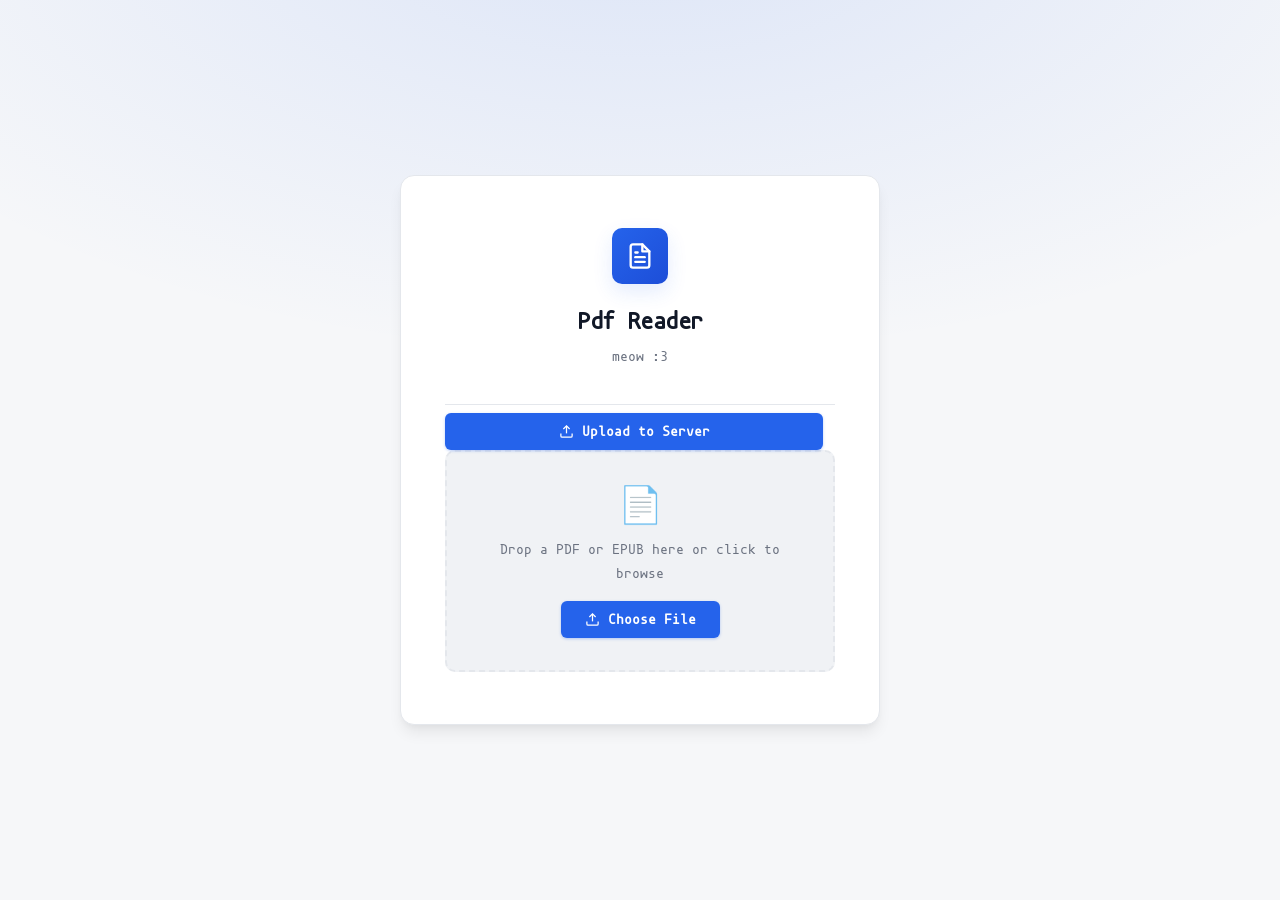
==== index.html @ 538b226a "fixes" ====
<!DOCTYPE html>
<html lang="en">
<head>
    <meta charset="UTF-8">
    <meta name="viewport" content="width=device-width, initial-scale=1.0, maximum-scale=5.0, user-scalable=yes">
    <title>Pdf Reader</title>

    <!-- PDF.js served locally -->
    <script src="/static/pdfjs/pdf.min.js"></script>
    <link rel="stylesheet" href="/static/pdfjs/pdf_viewer.min.css">
	<script src="/static/jszip.min.js"></script>
    <!-- EPUB.js -->
    <script src="/static/epubjs/epub.min.js"></script>
    <!-- Application styles -->
    <link rel="stylesheet" href="/static/style.css">
</head>
<body>
    <!-- Welcome Screen -->
    <div id="welcome-screen" class="screen active">
        <div class="welcome-card">
            <div class="welcome-logo">
                <svg viewBox="0 0 24 24" fill="none" stroke="currentColor" stroke-width="2" stroke-linecap="round" stroke-linejoin="round">
                    <path d="M14 2H6a2 2 0 0 0-2 2v16a2 2 0 0 0 2 2h12a2 2 0 0 0 2-2V8z"/>
                    <polyline points="14 2 14 8 20 8"/>
                    <line x1="16" y1="13" x2="8" y2="13"/>
                    <line x1="16" y1="17" x2="8" y2="17"/>
                    <polyline points="10 9 9 9 8 9"/>
                </svg>
            </div>
            <h1>Pdf Reader</h1>
            <p>meow :3</p>
            <!-- Upload to Server -->
            <div style="margin-top:24px; display:flex; flex-direction:column; gap:8px;">
                <hr style="border:none; border-top:1px solid var(--border);">
                <div style="display:flex; align-items:center; gap:12px;">
                    <label for="server-upload" class="btn-primary" style="cursor:pointer; flex:1; justify-content:center;">
                        <svg width="15" height="15" viewBox="0 0 24 24" fill="none" stroke="currentColor" stroke-width="2"><path d="M21 15v4a2 2 0 0 1-2 2H5a2 2 0 0 1-2-2v-4"/><polyline points="17 8 12 3 7 8"/><line x1="12" y1="3" x2="12" y2="15"/></svg>
                        Upload to Server
                    </label>
                    <input type="file" id="server-upload" accept="application/pdf,application/epub+zip,.epub" style="display:none;">
                    <span id="upload-status" style="font-size:12px; color:var(--text-secondary);"></span>
                </div>
            </div>
            <div class="drop-zone" id="drop-zone">
                <span class="drop-icon">📄</span>
                <p>Drop a PDF or EPUB here or click to browse</p>
                <label for="pdf-upload" class="btn-primary" style="cursor:pointer">
                    <svg viewBox="0 0 24 24" fill="none" stroke="currentColor" stroke-width="2" width="15" height="15"><path d="M21 15v4a2 2 0 0 1-2 2H5a2 2 0 0 1-2-2v-4"/><polyline points="17 8 12 3 7 8"/><line x1="12" y1="3" x2="12" y2="15"/></svg>
                    Choose File
                </label>
                <input type="file" id="pdf-upload" accept="application/pdf,application/epub+zip,.epub">
            </div>

            <!-- Server PDF library -->
            <div id="server-pdf-section" style="margin-top:24px;display:none">
                <div style="display:flex;align-items:center;gap:8px;margin-bottom:12px">
                    <div style="flex:1;height:1px;background:var(--border)"></div>
                    <span style="font-size:12px;color:var(--text-tertiary);white-space:nowrap;font-weight:600">OR OPEN FROM LIBRARY</span>
                    <div style="flex:1;height:1px;background:var(--border)"></div>
                </div>
                <div id="server-pdf-list" style="display:flex;flex-direction:column;gap:6px;max-height:220px;overflow-y:auto;border:1px solid var(--border);border-radius:var(--radius-md);padding:6px;background:var(--surface-2)"></div>
            </div>
            <div id="server-pdf-loading" style="margin-top:16px;font-size:12px;color:var(--text-tertiary);display:none">
                <span style="display:inline-block;animation:spin 0.8s linear infinite;margin-right:6px">⟳</span>Checking server library…
            </div>
        </div>
    </div>

    <!-- Reader Screen -->
    <div id="reader-screen" class="screen">

        <!-- Top Bar -->
        <header class="topbar">
            <button class="icon-btn" id="sidebar-toggle-btn" title="Toggle sidebar (S)">
                <svg viewBox="0 0 24 24" fill="none" stroke="currentColor" stroke-width="2"><rect x="3" y="3" width="18" height="18" rx="2"/><line x1="9" y1="3" x2="9" y2="21"/></svg>
            </button>

            <div class="topbar-brand">
                <div class="topbar-logo">
                    <svg viewBox="0 0 24 24" fill="none" stroke="currentColor" stroke-width="2" stroke-linecap="round" stroke-linejoin="round">
                        <path d="M14 2H6a2 2 0 0 0-2 2v16a2 2 0 0 0 2 2h12a2 2 0 0 0 2-2V8z"/>
                        <polyline points="14 2 14 8 20 8"/>
                    </svg>
                </div>
                <span class="topbar-name">DocReader</span>
            </div>

            <div class="topbar-divider"></div>
            <span class="topbar-filename" id="topbar-filename">No document</span>

            <div class="topbar-spacer"></div>

            <!-- Search -->
            <div class="search-container" id="search-container">
                <div class="search-input-wrap">
                    <svg class="search-icon" width="14" height="14" viewBox="0 0 24 24" fill="none" stroke="currentColor" stroke-width="2"><circle cx="11" cy="11" r="8"/><path d="m21 21-4.35-4.35"/></svg>
                    <input type="text" id="search-input" placeholder="Search document…" autocomplete="off">
                    <span class="search-count" id="search-count"></span>
                </div>
                <div class="search-nav-btns">
                    <button class="icon-btn" id="search-prev-btn" title="Previous match" disabled>
                        <svg viewBox="0 0 24 24" fill="none" stroke="currentColor" stroke-width="2"><polyline points="15 18 9 12 15 6"/></svg>
                    </button>
                    <button class="icon-btn" id="search-next-btn" title="Next match" disabled>
                        <svg viewBox="0 0 24 24" fill="none" stroke="currentColor" stroke-width="2"><polyline points="9 18 15 12 9 6"/></svg>
                    </button>
                    <button class="icon-btn" id="search-clear-btn" title="Clear search" style="display:none">
                        <svg viewBox="0 0 24 24" fill="none" stroke="currentColor" stroke-width="2"><line x1="18" y1="6" x2="6" y2="18"/><line x1="6" y1="6" x2="18" y2="18"/></svg>
                    </button>
                </div>
            </div>

            <!-- Dark mode -->
            <button class="icon-btn" id="theme-toggle-btn" title="Toggle dark mode">
                <svg id="theme-icon-sun" viewBox="0 0 24 24" fill="none" stroke="currentColor" stroke-width="2"><circle cx="12" cy="12" r="5"/><line x1="12" y1="1" x2="12" y2="3"/><line x1="12" y1="21" x2="12" y2="23"/><line x1="4.22" y1="4.22" x2="5.64" y2="5.64"/><line x1="18.36" y1="18.36" x2="19.78" y2="19.78"/><line x1="1" y1="12" x2="3" y2="12"/><line x1="21" y1="12" x2="23" y2="12"/><line x1="4.22" y1="19.78" x2="5.64" y2="18.36"/><line x1="18.36" y1="5.64" x2="19.78" y2="4.22"/></svg>
                <svg id="theme-icon-moon" viewBox="0 0 24 24" fill="none" stroke="currentColor" stroke-width="2" style="display:none"><path d="M21 12.79A9 9 0 1 1 11.21 3 7 7 0 0 0 21 12.79z"/></svg>
            </button>

            <!-- Close file -->
            <button class="btn-danger" id="close-file" title="Close document">
                <svg width="13" height="13" viewBox="0 0 24 24" fill="none" stroke="currentColor" stroke-width="2"><path d="M9 21H5a2 2 0 0 1-2-2V5a2 2 0 0 1 2-2h4"/><polyline points="16 17 21 12 16 7"/><line x1="21" y1="12" x2="9" y2="12"/></svg>
                <span>Close</span>
            </button>
        </header>

        <!-- Search Results Panel -->
        <div class="search-results-panel" id="search-results-panel">
            <div class="search-results-header">
                <span id="results-header-text">Results</span>
                <span style="font-size:11px;color:var(--text-tertiary)">Click to navigate</span>
            </div>
            <div id="search-results-list"></div>
        </div>

        <!-- Body -->
        <div class="reader-body">

            <!-- Sidebar -->
            <aside class="sidebar" id="sidebar">

                <div class="sidebar-header">
                    <div class="sidebar-tabs">
                        <button class="sidebar-tab active" id="tab-toc">Contents</button>
                        <button class="sidebar-tab" id="tab-controls">Controls</button>
                    </div>
                </div>

                <div class="sidebar-content" id="sidebar-content">

                    <!-- TOC Panel -->
                    <div id="toc-panel">
                        <div class="toc-empty" id="toc-empty">
                            <svg viewBox="0 0 24 24" fill="none" stroke="currentColor" stroke-width="1.5"><path d="M4 6h16M4 12h16M4 18h7"/></svg>
                            No outline detected.<br>Chapters and headings will<br>appear here when available.
                        </div>
                        <div id="toc-list"></div>
                    </div>

                    <!-- Controls Panel -->
                    <div id="controls-panel">
                        <!-- Zoom -->
                        <div class="control-section">
                            <div class="control-label">Zoom <span id="zoom-val">150%</span></div>
                            <div class="slider-row">
                                <input type="range" id="zoom-slider" min="0.5" max="3.0" step="0.1" value="1.5">
                            </div>
                            <div class="btn-row" style="margin-top:8px">
                                <button id="zoom-out-btn" class="btn-sm" title="Zoom out">−</button>
                                <button id="zoom-reset-btn" class="btn-sm" title="Reset zoom">100%</button>
                                <button id="zoom-in-btn" class="btn-sm" title="Zoom in">+</button>
                            </div>
                        </div>

                        <!-- TTS -->
                        <div class="control-section">
                            <div class="control-label">Text-to-Speech</div>
                            <select id="voice-selector" class="styled-select">
                                <optgroup label="🇺🇸 US Female">
                                    <option value="af_bella">Bella</option>
                                    <option value="af_heart">Heart</option>
                                    <option value="af_alloy">Alloy</option>
                                    <option value="af_aoede">Aoede</option>
                                    <option value="af_jessica">Jessica</option>
                                    <option value="af_kore">Kore</option>
                                    <option value="af_nicole">Nicole</option>
                                    <option value="af_nova">Nova</option>
                                    <option value="af_river">River</option>
                                    <option value="af_sarah">Sarah</option>
                                    <option value="af_sky">Sky</option>
                                </optgroup>
                                <optgroup label="🇺🇸 US Male">
                                    <option value="am_adam">Adam</option>
                                    <option value="am_echo">Echo</option>
                                    <option value="am_eric">Eric</option>
                                    <option value="am_fenrir">Fenrir</option>
                                    <option value="am_liam">Liam</option>
                                    <option value="am_michael">Michael</option>
                                    <option value="am_onyx">Onyx</option>
                                    <option value="am_puck">Puck</option>
                                    <option value="am_santa">Santa</option>
                                </optgroup>
                                <optgroup label="🇬🇧 UK Female">
                                    <option value="bf_alice">Alice</option>
                                    <option value="bf_emma">Emma</option>
                                    <option value="bf_isabella">Isabella</option>
                                    <option value="bf_lily">Lily</option>
                                </optgroup>
                                <optgroup label="🇬🇧 UK Male">
                                    <option value="bm_daniel">Daniel</option>
                                    <option value="bm_fable">Fable</option>
                                    <option value="bm_george">George</option>
                                    <option value="bm_lewis">Lewis</option>
                                </optgroup>
                            </select>

                            <div class="control-label" style="margin-top:12px">Playback Speed <span id="speed-val">1.0×</span></div>
                            <input type="range" id="speed-slider" min="0.5" max="2.0" step="0.1" value="1.0">
                            <div style="font-size:10px;color:var(--text-tertiary);margin-top:4px;line-height:1.4">Audio is cached at 1.0×; speed is applied in-browser</div>

                            <div class="toggle-row" style="margin-top:10px">
                                <span class="toggle-label">Auto-advance pages</span>
                                <label class="switch">
                                    <input type="checkbox" id="auto-read-next" checked>
                                    <span class="slider"></span>
                                </label>
                            </div>

                            <button id="play-page-btn" class="btn-play" style="margin-top:12px">▶ Play Page</button>

                            <div id="tts-status" class="tts-status">
                                <div class="tts-progress-track">
                                    <div id="tts-progress-fill" class="tts-progress-fill"></div>
                                </div>
                                <div class="tts-status-text">
                                    <span class="tts-dot"></span>
                                    <span id="tts-status-text">Reading…</span>
                                </div>
                            </div>
                            <audio id="tts-audio-player"></audio>

                            <!-- Audio Cache / Download -->
                            <div class="download-panel">
                                <div class="download-panel-header">
                                    <span class="download-panel-title">Audio Cache</span>
                                    <span class="cache-badge" id="cache-badge">Saved</span>
                                </div>

                                <div class="toggle-row-spaced">
                                    <div class="toggle-label-stack">
                                        <span class="tl-main">Save audio to disk</span>
                                        <span class="tl-sub">Cache lines for offline use</span>
                                    </div>
                                    <label class="switch">
                                        <input type="checkbox" id="save-audio-toggle">
                                        <span class="slider"></span>
                                    </label>
                                </div>

                                <div id="save-range-row" class="page-range-row" style="display:none">
                                    <label>Pages</label>
                                    <input type="text" id="page-range-input" class="page-range-input" placeholder="e.g. 5-10">
                                    <button id="download-range-btn" class="btn-download" style="margin-top:0;width:auto;padding:6px 12px">
                                        <svg width="13" height="13" viewBox="0 0 24 24" fill="none" stroke="currentColor" stroke-width="2.5"><path d="M21 15v4a2 2 0 0 1-2 2H5a2 2 0 0 1-2-2v-4"/><polyline points="7 10 12 15 17 10"/><line x1="12" y1="15" x2="12" y2="3"/></svg>
                                        Go
                                    </button>
                                </div>

                                <div class="download-progress" id="dl-progress">
                                    <div class="dl-progress-track">
                                        <div class="dl-progress-fill" id="dl-progress-fill"></div>
                                    </div>
                                    <div class="dl-status-text">
                                        <span class="dl-dot"></span>
                                        <span id="dl-status-text">Generating…</span>
                                    </div>
                                </div>

                                <!-- Delete cached range -->
                                <div style="margin-top:12px; border-top:1px solid var(--border); padding-top:10px;">
                                    <div style="font-size:12px; font-weight:600; color:var(--text-secondary); margin-bottom:6px;">Manage Cache</div>
                                    <div class="page-range-row">
                                        <label>Delete pages</label>
                                        <input type="text" id="delete-range-input" class="page-range-input" placeholder="e.g. 5-10" style="flex:1;">
                                        <button id="delete-range-btn" class="btn-sm" style="background:var(--danger-soft);color:var(--danger);border-color:var(--danger);">Delete</button>
                                    </div>
                                    <div id="delete-status" style="font-size:11px;color:var(--text-tertiary);margin-top:4px;"></div>
                                </div>
                            </div>
                        </div>
						<!-- Page Text Trimming -->
<div class="control-section">
    <div class="control-label">Page Text Trimming</div>
    <div style="display:flex; gap:12px;">
        <div style="flex:1;">
            <label style="font-size:12px; color:var(--text-secondary);">Skip top lines</label>
            <input type="number" id="skip-top-lines" min="0" max="20" value="0"
                   style="width:100%; padding:6px; border:1px solid var(--border); border-radius:var(--radius-sm); background:var(--surface-2); color:var(--text-primary);">
        </div>
        <div style="flex:1;">
            <label style="font-size:12px; color:var(--text-secondary);">Skip bottom lines</label>
            <input type="number" id="skip-bottom-lines" min="0" max="20" value="0"
                   style="width:100%; padding:6px; border:1px solid var(--border); border-radius:var(--radius-sm); background:var(--surface-2); color:var(--text-primary);">
        </div>
    </div>
    <div style="font-size:11px; color:var(--text-tertiary); margin-top:6px;">
        Lines to ignore (e.g., headers, page numbers)
    </div>
</div>


	<!-- Theme -->
	<div class="control-section">
		<div class="control-label">Theme</div>
		<select id="theme-selector" class="styled-select">
			<option value="default-light">Default Light</option>
			<option value="default-dark">Default Dark</option>
			<option value="gruvbox-dark">Gruvbox Dark</option>
			<option value="gruvbox-light">Gruvbox Light</option>
			<option value="nord">Nord</option>
			<option value="solarized-dark">Solarized Dark</option>
			<option value="solarized-light">Solarized Light</option>
			<option value="monokai">Monokai</option>
			<option value="dracula">Dracula</option>
			<option value="catppuccin">Catppuccin</option>

		   <option value="tokyo-night">Tokyo Night</option>
		   <option value="tokyo-night-light">Tokyo Night Light</option>
		   <option value="everforest-dark">Everforest Dark</option>
		   <option value="everforest-light">Everforest Light</option>
		   <option value="ayu-dark">Ayu Dark</option>
		   <option value="ayu-light">Ayu Light</option>
		   <option value="rosepine">Rosé Pine</option>
		   <option value="rosepine-dawn">Rosé Pine Dawn</option>
		   <option value="paper">Paper</option>
		   <option value="midnight">Midnight</option>
		</select>
	</div>

                        <!-- Highlight Customisation -->
                        <div class="control-section">
                            <div class="control-label">Reading Highlight</div>

                            <div style="font-size:11px;color:var(--text-tertiary);margin-bottom:6px;font-weight:600;letter-spacing:0.04em;text-transform:uppercase">Colour</div>
                            <div id="hl-color-presets" style="display:flex;gap:6px;flex-wrap:wrap;margin-bottom:12px">
                                <button class="hl-preset active" data-color="rgba(59,130,246,0.32)" data-label="Blue" style="background:rgba(59,130,246,0.55)" title="Blue"></button>
                                <button class="hl-preset" data-color="rgba(234,179,8,0.38)" data-label="Yellow" style="background:rgba(234,179,8,0.7)" title="Yellow"></button>
                                <button class="hl-preset" data-color="rgba(16,185,129,0.35)" data-label="Green" style="background:rgba(16,185,129,0.6)" title="Green"></button>
                                <button class="hl-preset" data-color="rgba(239,68,68,0.32)" data-label="Red" style="background:rgba(239,68,68,0.55)" title="Red"></button>
                                <button class="hl-preset" data-color="rgba(168,85,247,0.32)" data-label="Purple" style="background:rgba(168,85,247,0.55)" title="Purple"></button>
                                <button class="hl-preset" data-color="rgba(251,146,60,0.35)" data-label="Orange" style="background:rgba(251,146,60,0.6)" title="Orange"></button>
                            </div>

                            <div class="toggle-row">
                                <span class="toggle-label">Show outline ring</span>
                                <label class="switch">
                                    <input type="checkbox" id="hl-outline-toggle">
                                    <span class="slider"></span>
                                </label>
                            </div>
                            <div class="control-label" style="margin-bottom:6px">Opacity <span id="hl-opacity-val">32%</span></div>
                            <input type="range" id="hl-opacity-slider" min="10" max="70" step="2" value="32" style="margin-bottom:12px">

							<div class="control-label" style="margin-bottom:6px">Corner radius <span id="hl-radius-val">3px</span></div>
                            <input type="range" id="hl-radius-slider" min="0" max="8" step="1" value="3" style="margin-bottom:12px">

                            <div class="control-label" style="margin-bottom:6px">Padding <span id="hl-padding-val">1px</span></div>
                            <input type="range" id="hl-padding-slider" min="0" max="10" step="1" value="1" style="margin-bottom:12px">

                            <div class="control-label" style="margin-bottom:6px">Hover Opacity <span id="hl-hover-opacity-val">18%</span></div>
                            <input type="range" id="hl-hover-opacity-slider" min="5" max="80" step="1" value="18" style="margin-bottom:12px">
							<!-- Side Margins Control -->
							<div class="control-section">
								<div class="control-label">Side Margins <span id="epub-padding-val">28px</span></div>
								<div class="slider-row">
									<input type="range" id="epub-padding-slider" min="0" max="80" step="4" value="28">
								</div>
							</div>

                        </div>
                    </div>

                </div>

                <!-- Sidebar Footer: Page Nav + Reading Time -->
                <div class="sidebar-footer">
                    <div class="page-nav">
                        <button id="prev-page-btn" class="icon-btn" title="Previous page">
                            <svg viewBox="0 0 24 24" fill="none" stroke="currentColor" stroke-width="2"><polyline points="15 18 9 12 15 6"/></svg>
                        </button>
                        <div class="page-info-badge">
                            <span id="page-num">0</span> / <span id="page-count">0</span>
                        </div>
                        <button id="next-page-btn" class="icon-btn" title="Next page">
                            <svg viewBox="0 0 24 24" fill="none" stroke="currentColor" stroke-width="2"><polyline points="9 18 15 12 9 6"/></svg>
                        </button>
                    </div>
                    <div class="page-jump-wrap">
                        <input type="number" id="page-jump-input" placeholder="Go to page…" min="1">
                        <button class="btn-jump" id="page-jump-btn">Go</button>
                    </div>
                    <div class="reading-time" id="reading-time">
                        <span id="page-time">Page: —</span> · <span id="chapter-time">Chapter: —</span>
                    </div>
                    <div class="keyboard-hint">← / → or H / L to navigate</div>
                </div>
            </aside>

            <!-- Overlay (mobile) -->
            <div class="sidebar-overlay" id="sidebar-overlay"></div>

            <!-- PDF / EPUB Viewer -->
            <main class="pdf-viewer-area" id="pdf-viewer-area">
                <div id="pdf-container">
                    <canvas id="pdf-canvas"></canvas>
                    <div id="text-layer" class="textLayer"></div>
                    <canvas id="highlight-canvas"></canvas>
                    <div id="annotation-layer" class="annotationLayer"></div>
                </div>
                <div id="epub-container" style="display:none;width:100%;height:100%;position:relative;">
                    <div id="epub-viewer" style="width:100%;height:100%;"></div>
                </div>
            </main>

        </div><!-- /.reader-body -->

        <!-- Mobile Nav Bar -->
        <div id="mobile-nav-bar" class="mobile-nav-bar">
            <button id="mobile-prev-page" class="mobile-nav-btn" title="Previous page">
                <svg width="16" height="16" viewBox="0 0 24 24" fill="none" stroke="currentColor" stroke-width="2.5"><polyline points="15 18 9 12 15 6"/></svg>
            </button>
            <button id="mobile-play-btn" class="mobile-play-btn" title="Play / Stop">
                <svg id="mobile-play-icon" width="14" height="14" viewBox="0 0 24 24" fill="currentColor"><polygon points="5 3 19 12 5 21 5 3"/></svg>
                <span id="mobile-play-label">Play</span>
            </button>
            <span id="mobile-page-info">0 / 0</span>
            <button id="mobile-next-page" class="mobile-nav-btn" title="Next page">
                <svg width="16" height="16" viewBox="0 0 24 24" fill="none" stroke="currentColor" stroke-width="2.5"><polyline points="9 18 15 12 9 6"/></svg>
            </button>
            <button id="mobile-sidebar-toggle-btn" class="mobile-menu-btn" title="Menu">
                <svg width="18" height="18" viewBox="0 0 24 24" fill="none" stroke="currentColor" stroke-width="2.2"><line x1="3" y1="6" x2="21" y2="6"/><line x1="3" y1="12" x2="21" y2="12"/><line x1="3" y1="18" x2="21" y2="18"/></svg>
            </button>
        </div>

        <!-- Floating sidebar toggle — visible only in landscape-phone mode -->
        <button class="fab-sidebar-toggle" id="fab-sidebar-toggle" title="Toggle sidebar" aria-label="Toggle sidebar">
            <svg viewBox="0 0 24 24" fill="none" stroke="currentColor" stroke-width="2" stroke-linecap="round" stroke-linejoin="round">
                <rect x="3" y="3" width="18" height="18" rx="2"/>
                <line x1="9" y1="3" x2="9" y2="21"/>
            </svg>
        </button>

    </div><!-- /#reader-screen -->

    <!-- Loading Overlay -->
    <div class="loading-overlay" id="loading-overlay">
        <div class="loading-card">
            <div class="spinner"></div>
            <p id="loading-text">Loading document…</p>
        </div>
    </div>

    <!-- Application Script -->
    <script src="/static/script.js"></script>
</body>
</html>
---- static/pdfjs/pdf_viewer.min.css ----
:root{--highlight-bg-color:rgba(180, 0, 170, 1);--highlight-selected-bg-color:rgba(0, 100, 0, 1)}@media screen and (forced-colors:active){:root{--highlight-bg-color:Highlight;--highlight-selected-bg-color:ButtonText}}.textLayer{position:absolute;text-align:initial;inset:0;overflow:hidden;opacity:.25;line-height:1;-webkit-text-size-adjust:none;-moz-text-size-adjust:none;text-size-adjust:none;forced-color-adjust:none;transform-origin:0 0;z-index:2}.textLayer :is(span,br){color:transparent;position:absolute;white-space:pre;cursor:text;transform-origin:0 0}.textLayer span.markedContent{top:0;height:0}.textLayer .highlight{margin:-1px;padding:1px;background-color:var(--highlight-bg-color);border-radius:4px}.textLayer .highlight.appended{position:initial}.textLayer .highlight.begin{border-radius:4px 0 0 4px}.textLayer .highlight.end{border-radius:0 4px 4px 0}.textLayer .highlight.middle{border-radius:0}.textLayer .highlight.selected{background-color:var(--highlight-selected-bg-color)}.textLayer ::-moz-selection{background:#00f;background:AccentColor}.textLayer ::selection{background:#00f;background:AccentColor}.textLayer br::-moz-selection{background:0 0}.textLayer br::selection{background:0 0}.textLayer .endOfContent{display:block;position:absolute;inset:100% 0 0;z-index:-1;cursor:default;-webkit-user-select:none;-moz-user-select:none;user-select:none}.textLayer .endOfContent.active{top:0}:root{--annotation-unfocused-field-background:url("data:image/svg+xml;charset=UTF-8,<svg width='1px' height='1px' xmlns='http://www.w3.org/2000/svg'><rect width='100%' height='100%' style='fill:rgba(0, 54, 255, 0.13);'/></svg>");--input-focus-border-color:Highlight;--input-focus-outline:1px solid Canvas;--input-unfocused-border-color:transparent;--input-disabled-border-color:transparent;--input-hover-border-color:black;--link-outline:none}@media screen and (forced-colors:active){:root{--input-focus-border-color:CanvasText;--input-unfocused-border-color:ActiveText;--input-disabled-border-color:GrayText;--input-hover-border-color:Highlight;--link-outline:1.5px solid LinkText;--hcm-highligh-filter:invert(100%)}.annotationLayer .buttonWidgetAnnotation:is(.checkBox,.radioButton) input:required,.annotationLayer .choiceWidgetAnnotation select:required,.annotationLayer .textWidgetAnnotation :is(input,textarea):required{outline:1.5px solid selectedItem}.annotationLayer .linkAnnotation:hover{-webkit-backdrop-filter:var(--hcm-highligh-filter);backdrop-filter:var(--hcm-highligh-filter)}.annotationLayer .linkAnnotation>a:hover{opacity:0!important;background:0 0!important;box-shadow:none}.annotationLayer .popupAnnotation .popup{outline:calc(1.5px * var(--scale-factor)) solid CanvasText!important;background-color:ButtonFace!important;color:ButtonText!important}.annotationLayer .highlightArea:hover::after{position:absolute;top:0;left:0;width:100%;height:100%;-webkit-backdrop-filter:var(--hcm-highligh-filter);backdrop-filter:var(--hcm-highligh-filter);content:"";pointer-events:none}.annotationLayer .popupAnnotation.focused .popup{outline:calc(3px * var(--scale-factor)) solid Highlight!important}}.annotationLayer{position:absolute;top:0;left:0;pointer-events:none;transform-origin:0 0;z-index:3}.annotationLayer[data-main-rotation="90"] .norotate{transform:rotate(270deg) translateX(-100%)}.annotationLayer[data-main-rotation="180"] .norotate{transform:rotate(180deg) translate(-100%,-100%)}.annotationLayer[data-main-rotation="270"] .norotate{transform:rotate(90deg) translateY(-100%)}.annotationLayer canvas{position:absolute;width:100%;height:100%;pointer-events:none}.annotationLayer section{position:absolute;text-align:initial;pointer-events:auto;box-sizing:border-box;transform-origin:0 0}.annotationLayer .linkAnnotation{outline:var(--link-outline)}.annotationLayer :is(.linkAnnotation,.buttonWidgetAnnotation.pushButton)>a{position:absolute;font-size:1em;top:0;left:0;width:100%;height:100%}.annotationLayer :is(.linkAnnotation,.buttonWidgetAnnotation.pushButton):not(.hasBorder)>a:hover{opacity:.2;background-color:#ff0;box-shadow:0 2px 10px #ff0}.annotationLayer .linkAnnotation.hasBorder:hover{background-color:rgba(255,255,0,.2)}.annotationLayer .hasBorder{background-size:100% 100%}.annotationLayer .textAnnotation img{position:absolute;cursor:pointer;width:100%;height:100%;top:0;left:0}.annotationLayer .buttonWidgetAnnotation:is(.checkBox,.radioButton) input,.annotationLayer .choiceWidgetAnnotation select,.annotationLayer .textWidgetAnnotation :is(input,textarea){background-image:var(--annotation-unfocused-field-background);border:2px solid var(--input-unfocused-border-color);box-sizing:border-box;font:calc(9px * var(--scale-factor)) sans-serif;height:100%;margin:0;vertical-align:top;width:100%}.annotationLayer .buttonWidgetAnnotation:is(.checkBox,.radioButton) input:required,.annotationLayer .choiceWidgetAnnotation select:required,.annotationLayer .textWidgetAnnotation :is(input,textarea):required{outline:1.5px solid red}.annotationLayer .choiceWidgetAnnotation select option{padding:0}.annotationLayer .buttonWidgetAnnotation.radioButton input{border-radius:50%}.annotationLayer .textWidgetAnnotation textarea{resize:none}.annotationLayer .buttonWidgetAnnotation:is(.checkBox,.radioButton) input[disabled],.annotationLayer .choiceWidgetAnnotation select[disabled],.annotationLayer .textWidgetAnnotation :is(input,textarea)[disabled]{background:0 0;border:2px solid var(--input-disabled-border-color);cursor:not-allowed}.annotationLayer .buttonWidgetAnnotation:is(.checkBox,.radioButton) input:hover,.annotationLayer .choiceWidgetAnnotation select:hover,.annotationLayer .textWidgetAnnotation :is(input,textarea):hover{border:2px solid var(--input-hover-border-color)}.annotationLayer .buttonWidgetAnnotation.checkBox input:hover,.annotationLayer .choiceWidgetAnnotation select:hover,.annotationLayer .textWidgetAnnotation :is(input,textarea):hover{border-radius:2px}.annotationLayer .choiceWidgetAnnotation select:focus,.annotationLayer .textWidgetAnnotation :is(input,textarea):focus{background:0 0;border:2px solid var(--input-focus-border-color);border-radius:2px;outline:var(--input-focus-outline)}.annotationLayer .buttonWidgetAnnotation:is(.checkBox,.radioButton) :focus{background-image:none;background-color:transparent}.annotationLayer .buttonWidgetAnnotation.checkBox :focus{border:2px solid var(--input-focus-border-color);border-radius:2px;outline:var(--input-focus-outline)}.annotationLayer .buttonWidgetAnnotation.radioButton :focus{border:2px solid var(--input-focus-border-color);outline:var(--input-focus-outline)}.annotationLayer .buttonWidgetAnnotation.checkBox input:checked::after,.annotationLayer .buttonWidgetAnnotation.checkBox input:checked::before,.annotationLayer .buttonWidgetAnnotation.radioButton input:checked::before{background-color:CanvasText;content:"";display:block;position:absolute}.annotationLayer .buttonWidgetAnnotation.checkBox input:checked::after,.annotationLayer .buttonWidgetAnnotation.checkBox input:checked::before{height:80%;left:45%;width:1px}.annotationLayer .buttonWidgetAnnotation.checkBox input:checked::before{transform:rotate(45deg)}.annotationLayer .buttonWidgetAnnotation.checkBox input:checked::after{transform:rotate(-45deg)}.annotationLayer .buttonWidgetAnnotation.radioButton input:checked::before{border-radius:50%;height:50%;left:30%;top:20%;width:50%}.annotationLayer .textWidgetAnnotation input.comb{font-family:monospace;padding-left:2px;padding-right:0}.annotationLayer .textWidgetAnnotation input.comb:focus{width:103%}.annotationLayer .buttonWidgetAnnotation:is(.checkBox,.radioButton) input{-webkit-appearance:none;-moz-appearance:none;appearance:none}.annotationLayer .fileAttachmentAnnotation .popupTriggerArea{height:100%;width:100%}.annotationLayer .popupAnnotation{position:absolute;font-size:calc(9px * var(--scale-factor));pointer-events:none;width:-moz-max-content;width:max-content;max-width:45%;height:auto}.annotationLayer .popup{background-color:#ff9;box-shadow:0 calc(2px * var(--scale-factor)) calc(5px * var(--scale-factor)) #888;border-radius:calc(2px * var(--scale-factor));outline:1.5px solid #ffff4a;padding:calc(6px * var(--scale-factor));cursor:pointer;font:message-box;white-space:normal;word-wrap:break-word;pointer-events:auto}.annotationLayer .popupAnnotation.focused .popup{outline-width:3px}.annotationLayer .popup *{font-size:calc(9px * var(--scale-factor))}.annotationLayer .popup>.header{display:inline-block}.annotationLayer .popup>.header h1{display:inline}.annotationLayer .popup>.header .popupDate{display:inline-block;margin-left:calc(5px * var(--scale-factor));width:-moz-fit-content;width:fit-content}.annotationLayer .popupContent{border-top:1px solid #333;margin-top:calc(2px * var(--scale-factor));padding-top:calc(2px * var(--scale-factor))}.annotationLayer .richText>*{white-space:pre-wrap;font-size:calc(9px * var(--scale-factor))}.annotationLayer .popupTriggerArea{cursor:pointer}.annotationLayer section svg{position:absolute;width:100%;height:100%;top:0;left:0}.annotationLayer .annotationTextContent{position:absolute;width:100%;height:100%;opacity:0;color:transparent;-webkit-user-select:none;-moz-user-select:none;user-select:none;pointer-events:none}.annotationLayer .annotationTextContent span{width:100%;display:inline-block}.annotationLayer svg.quadrilateralsContainer{contain:strict;width:0;height:0;position:absolute;top:0;left:0;z-index:-1}:root{--xfa-unfocused-field-background:url("data:image/svg+xml;charset=UTF-8,<svg width='1px' height='1px' xmlns='http://www.w3.org/2000/svg'><rect width='100%' height='100%' style='fill:rgba(0, 54, 255, 0.13);'/></svg>");--xfa-focus-outline:auto}@media screen and (forced-colors:active){:root{--xfa-focus-outline:2px solid CanvasText}.xfaLayer :required{outline:1.5px solid selectedItem}}.xfaLayer{background-color:transparent}.xfaLayer .highlight{margin:-1px;padding:1px;background-color:#efcbed;border-radius:4px}.xfaLayer .highlight.appended{position:initial}.xfaLayer .highlight.begin{border-radius:4px 0 0 4px}.xfaLayer .highlight.end{border-radius:0 4px 4px 0}.xfaLayer .highlight.middle{border-radius:0}.xfaLayer .highlight.selected{background-color:#cbdfcb}.xfaPage{overflow:hidden;position:relative}.xfaContentarea{position:absolute}.xfaPrintOnly{display:none}.xfaLayer{position:absolute;text-align:initial;top:0;left:0;transform-origin:0 0;line-height:1.2}.xfaLayer *{color:inherit;font:inherit;font-style:inherit;font-weight:inherit;font-kerning:inherit;letter-spacing:-.01px;text-align:inherit;text-decoration:inherit;box-sizing:border-box;background-color:transparent;padding:0;margin:0;pointer-events:auto;line-height:inherit}.xfaLayer :required{outline:1.5px solid red}.xfaLayer div,.xfaLayer svg,.xfaLayer svg *{pointer-events:none}.xfaLayer a{color:#00f}.xfaRich li{margin-left:3em}.xfaFont{color:#000;font-weight:400;font-kerning:none;font-size:10px;font-style:normal;letter-spacing:0;text-decoration:none;vertical-align:0}.xfaCaption{overflow:hidden;flex:0 0 auto}.xfaCaptionForCheckButton{overflow:hidden;flex:1 1 auto}.xfaLabel{height:100%;width:100%}.xfaLeft{display:flex;flex-direction:row;align-items:center}.xfaRight{display:flex;flex-direction:row-reverse;align-items:center}:is(.xfaLeft,.xfaRight)>:is(.xfaCaption,.xfaCaptionForCheckButton){max-height:100%}.xfaTop{display:flex;flex-direction:column;align-items:flex-start}.xfaBottom{display:flex;flex-direction:column-reverse;align-items:flex-start}:is(.xfaTop,.xfaBottom)>:is(.xfaCaption,.xfaCaptionForCheckButton){width:100%}.xfaBorder{background-color:transparent;position:absolute;pointer-events:none}.xfaWrapped{width:100%;height:100%}:is(.xfaTextfield,.xfaSelect):focus{background-image:none;background-color:transparent;outline:var(--xfa-focus-outline);outline-offset:-1px}:is(.xfaCheckbox,.xfaRadio):focus{outline:var(--xfa-focus-outline)}.xfaSelect,.xfaTextfield{height:100%;width:100%;flex:1 1 auto;border:none;resize:none;background-image:var(--xfa-unfocused-field-background)}.xfaSelect{padding-inline:2px}:is(.xfaTop,.xfaBottom)>:is(.xfaTextfield,.xfaSelect){flex:0 1 auto}.xfaButton{cursor:pointer;width:100%;height:100%;border:none;text-align:center}.xfaLink{width:100%;height:100%;position:absolute;top:0;left:0}.xfaCheckbox,.xfaRadio{width:100%;height:100%;flex:0 0 auto;border:none}.xfaRich{white-space:pre-wrap;width:100%;height:100%}.xfaImage{-o-object-position:left top;object-position:left top;-o-object-fit:contain;object-fit:contain;width:100%;height:100%}.xfaLrTb,.xfaRlTb,.xfaTb{display:flex;flex-direction:column;align-items:stretch}.xfaLr{display:flex;flex-direction:row;align-items:stretch}.xfaRl{display:flex;flex-direction:row-reverse;align-items:stretch}.xfaTb>div{justify-content:left}.xfaPosition{position:relative}.xfaArea{position:relative}.xfaValignMiddle{display:flex;align-items:center}.xfaTable{display:flex;flex-direction:column;align-items:stretch}.xfaTable .xfaRow{display:flex;flex-direction:row;align-items:stretch}.xfaTable .xfaRlRow{display:flex;flex-direction:row-reverse;align-items:stretch;flex:1}.xfaTable .xfaRlRow>div{flex:1}:is(.xfaNonInteractive,.xfaDisabled,.xfaReadOnly) :is(input,textarea){background:initial}@media print{.xfaSelect,.xfaTextfield{background:0 0}.xfaSelect{-webkit-appearance:none;-moz-appearance:none;appearance:none;text-indent:1px;text-overflow:""}}:root{--outline-width:2px;--outline-color:#0060df;--outline-around-width:1px;--outline-around-color:#f0f0f4;--hover-outline-around-color:var(--outline-around-color);--focus-outline:solid var(--outline-width) var(--outline-color);--unfocus-outline:solid var(--outline-width) transparent;--focus-outline-around:solid var(--outline-around-width) var(--outline-around-color);--hover-outline-color:#8f8f9d;--hover-outline:solid var(--outline-width) var(--hover-outline-color);--hover-outline-around:solid var(--outline-around-width) var(--hover-outline-around-color);--freetext-line-height:1.35;--freetext-padding:2px;--resizer-bg-color:var(--outline-color);--resizer-size:6px;--resizer-shift:calc(
    0px - (var(--outline-width) + var(--resizer-size)) / 2 -
      var(--outline-around-width)
  );--editorFreeText-editing-cursor:text;--editorInk-editing-cursor:pointer;--alt-text-opacity:0.8;--alt-text-add-image:url(images/altText_add.svg);--alt-text-done-image:url(images/altText_done.svg);--alt-text-bg-color:rgba(43, 42, 51, var(--alt-text-opacity));--alt-text-fg-color:#fbfbfe;--alt-text-border-color:var(--alt-text-bg-color);--alt-text-hover-bg-color:rgba(82, 82, 94, var(--alt-text-opacity));--alt-text-hover-fg-color:var(--alt-text-fg-color);--alt-text-hover-border-color:var(--alt-text-hover-bg-color);--alt-text-active-bg-color:rgba(91, 91, 102, var(--alt-text-opacity));--alt-text-active-fg-color:var(--alt-text-fg-color);--alt-text-active-border-color:var(--alt-text-hover-bg-color);--alt-text-focus-outline-color:#0060df;--alt-text-focus-border-color:#f0f0f4;--alt-text-shadow:0 2px 6px 0 rgba(28, 27, 34, 0.5)}@media screen and (forced-colors:active){:root{--outline-color:CanvasText;--outline-around-color:ButtonFace;--resizer-bg-color:ButtonText;--hover-outline-color:Highlight;--hover-outline-around-color:SelectedItemText;--alt-text-bg-color:Canvas;--alt-text-fg-color:ButtonText;--alt-text-border-color:ButtonText;--alt-text-hover-bg-color:Canvas;--alt-text-hover-fg-color:SelectedItem;--alt-text-hover-border-color:SelectedItem;--alt-text-active-bg-color:ButtonFace;--alt-text-active-fg-color:SelectedItem;--alt-text-active-border-color:ButtonText;--alt-text-focus-outline-color:CanvasText;--alt-text-focus-border-color:ButtonText;--alt-text-shadow:none;--alt-text-opacity:1}}[data-editor-rotation="90"]{transform:rotate(90deg)}[data-editor-rotation="180"]{transform:rotate(180deg)}[data-editor-rotation="270"]{transform:rotate(270deg)}.annotationEditorLayer{background:0 0;position:absolute;inset:0;font-size:calc(100px * var(--scale-factor));transform-origin:0 0;cursor:auto;z-index:4}.annotationEditorLayer.waiting{content:"";cursor:wait;position:absolute;inset:0;width:100%;height:100%}.annotationEditorLayer.freeTextEditing{cursor:var(--editorFreeText-editing-cursor)}.annotationEditorLayer.inkEditing{cursor:var(--editorInk-editing-cursor)}.annotationEditorLayer :is(.freeTextEditor,.inkEditor,.stampEditor){position:absolute;background:0 0;z-index:1;transform-origin:0 0;cursor:auto;max-width:100%;max-height:100%;border:var(--unfocus-outline)}.annotationEditorLayer .draggable.selectedEditor:is(.freeTextEditor,.inkEditor,.stampEditor){cursor:move}.annotationEditorLayer .selectedEditor:is(.freeTextEditor,.inkEditor,.stampEditor){border:var(--focus-outline);outline:var(--focus-outline-around)}.annotationEditorLayer .selectedEditor:is(.freeTextEditor,.inkEditor,.stampEditor)::before{content:"";position:absolute;inset:0;border:var(--focus-outline-around);pointer-events:none}.annotationEditorLayer :is(.freeTextEditor,.inkEditor,.stampEditor):hover:not(.selectedEditor){border:var(--hover-outline);outline:var(--hover-outline-around)}.annotationEditorLayer :is(.freeTextEditor,.inkEditor,.stampEditor):hover:not(.selectedEditor)::before{content:"";position:absolute;inset:0;border:var(--focus-outline-around)}.annotationEditorLayer .freeTextEditor{padding:calc(var(--freetext-padding) * var(--scale-factor));width:auto;height:auto;touch-action:none}.annotationEditorLayer .freeTextEditor .internal{background:0 0;border:none;inset:0;overflow:visible;white-space:nowrap;font:10px sans-serif;line-height:var(--freetext-line-height);-webkit-user-select:none;-moz-user-select:none;user-select:none}.annotationEditorLayer .freeTextEditor .overlay{position:absolute;display:none;background:0 0;inset:0;width:100%;height:100%}.annotationEditorLayer .freeTextEditor .overlay.enabled{display:block}.annotationEditorLayer .freeTextEditor .internal:empty::before{content:attr(default-content);color:gray}.annotationEditorLayer .freeTextEditor .internal:focus{outline:0;-webkit-user-select:auto;-moz-user-select:auto;user-select:auto}.annotationEditorLayer .inkEditor{width:100%;height:100%}.annotationEditorLayer .inkEditor.editing{cursor:inherit}.annotationEditorLayer .inkEditor .inkEditorCanvas{position:absolute;inset:0;width:100%;height:100%;touch-action:none}.annotationEditorLayer .stampEditor{width:auto;height:auto}.annotationEditorLayer .stampEditor canvas{width:100%;height:100%}.annotationEditorLayer :is(.freeTextEditor,.inkEditor,.stampEditor)>.resizers{position:absolute;inset:0}.annotationEditorLayer :is(.freeTextEditor,.inkEditor,.stampEditor)>.resizers.hidden{display:none}.annotationEditorLayer :is(.freeTextEditor,.inkEditor,.stampEditor)>.resizers>.resizer{width:var(--resizer-size);height:var(--resizer-size);background:content-box var(--resizer-bg-color);border:var(--focus-outline-around);border-radius:2px;position:absolute}.annotationEditorLayer :is(.freeTextEditor,.inkEditor,.stampEditor)>.resizers>.resizer.topLeft{top:var(--resizer-shift);left:var(--resizer-shift)}.annotationEditorLayer :is(.freeTextEditor,.inkEditor,.stampEditor)>.resizers>.resizer.topMiddle{top:var(--resizer-shift);left:calc(50% + var(--resizer-shift))}.annotationEditorLayer :is(.freeTextEditor,.inkEditor,.stampEditor)>.resizers>.resizer.topRight{top:var(--resizer-shift);right:var(--resizer-shift)}.annotationEditorLayer :is(.freeTextEditor,.inkEditor,.stampEditor)>.resizers>.resizer.middleRight{top:calc(50% + var(--resizer-shift));right:var(--resizer-shift)}.annotationEditorLayer :is(.freeTextEditor,.inkEditor,.stampEditor)>.resizers>.resizer.bottomRight{bottom:var(--resizer-shift);right:var(--resizer-shift)}.annotationEditorLayer :is(.freeTextEditor,.inkEditor,.stampEditor)>.resizers>.resizer.bottomMiddle{bottom:var(--resizer-shift);left:calc(50% + var(--resizer-shift))}.annotationEditorLayer :is(.freeTextEditor,.inkEditor,.stampEditor)>.resizers>.resizer.bottomLeft{bottom:var(--resizer-shift);left:var(--resizer-shift)}.annotationEditorLayer :is(.freeTextEditor,.inkEditor,.stampEditor)>.resizers>.resizer.middleLeft{top:calc(50% + var(--resizer-shift));left:var(--resizer-shift)}.annotationEditorLayer[data-main-rotation="0"] :is([data-editor-rotation="0"],[data-editor-rotation="180"])>.resizers>.resizer.bottomRight,.annotationEditorLayer[data-main-rotation="0"] :is([data-editor-rotation="0"],[data-editor-rotation="180"])>.resizers>.resizer.topLeft,.annotationEditorLayer[data-main-rotation="180"] :is([data-editor-rotation="180"],[data-editor-rotation="0"])>.resizers>.resizer.bottomRight,.annotationEditorLayer[data-main-rotation="180"] :is([data-editor-rotation="180"],[data-editor-rotation="0"])>.resizers>.resizer.topLeft,.annotationEditorLayer[data-main-rotation="270"] :is([data-editor-rotation="90"],[data-editor-rotation="270"])>.resizers>.resizer.bottomRight,.annotationEditorLayer[data-main-rotation="270"] :is([data-editor-rotation="90"],[data-editor-rotation="270"])>.resizers>.resizer.topLeft,.annotationEditorLayer[data-main-rotation="90"] :is([data-editor-rotation="270"],[data-editor-rotation="90"])>.resizers>.resizer.bottomRight,.annotationEditorLayer[data-main-rotation="90"] :is([data-editor-rotation="270"],[data-editor-rotation="90"])>.resizers>.resizer.topLeft{cursor:nwse-resize}.annotationEditorLayer[data-main-rotation="0"] :is([data-editor-rotation="0"],[data-editor-rotation="180"])>.resizers>.resizer.bottomMiddle,.annotationEditorLayer[data-main-rotation="0"] :is([data-editor-rotation="0"],[data-editor-rotation="180"])>.resizers>.resizer.topMiddle,.annotationEditorLayer[data-main-rotation="180"] :is([data-editor-rotation="180"],[data-editor-rotation="0"])>.resizers>.resizer.bottomMiddle,.annotationEditorLayer[data-main-rotation="180"] :is([data-editor-rotation="180"],[data-editor-rotation="0"])>.resizers>.resizer.topMiddle,.annotationEditorLayer[data-main-rotation="270"] :is([data-editor-rotation="90"],[data-editor-rotation="270"])>.resizers>.resizer.bottomMiddle,.annotationEditorLayer[data-main-rotation="270"] :is([data-editor-rotation="90"],[data-editor-rotation="270"])>.resizers>.resizer.topMiddle,.annotationEditorLayer[data-main-rotation="90"] :is([data-editor-rotation="270"],[data-editor-rotation="90"])>.resizers>.resizer.bottomMiddle,.annotationEditorLayer[data-main-rotation="90"] :is([data-editor-rotation="270"],[data-editor-rotation="90"])>.resizers>.resizer.topMiddle{cursor:ns-resize}.annotationEditorLayer[data-main-rotation="0"] :is([data-editor-rotation="0"],[data-editor-rotation="180"])>.resizers>.resizer.bottomLeft,.annotationEditorLayer[data-main-rotation="0"] :is([data-editor-rotation="0"],[data-editor-rotation="180"])>.resizers>.resizer.topRight,.annotationEditorLayer[data-main-rotation="180"] :is([data-editor-rotation="180"],[data-editor-rotation="0"])>.resizers>.resizer.bottomLeft,.annotationEditorLayer[data-main-rotation="180"] :is([data-editor-rotation="180"],[data-editor-rotation="0"])>.resizers>.resizer.topRight,.annotationEditorLayer[data-main-rotation="270"] :is([data-editor-rotation="90"],[data-editor-rotation="270"])>.resizers>.resizer.bottomLeft,.annotationEditorLayer[data-main-rotation="270"] :is([data-editor-rotation="90"],[data-editor-rotation="270"])>.resizers>.resizer.topRight,.annotationEditorLayer[data-main-rotation="90"] :is([data-editor-rotation="270"],[data-editor-rotation="90"])>.resizers>.resizer.bottomLeft,.annotationEditorLayer[data-main-rotation="90"] :is([data-editor-rotation="270"],[data-editor-rotation="90"])>.resizers>.resizer.topRight{cursor:nesw-resize}.annotationEditorLayer[data-main-rotation="0"] :is([data-editor-rotation="0"],[data-editor-rotation="180"])>.resizers>.resizer.middleLeft,.annotationEditorLayer[data-main-rotation="0"] :is([data-editor-rotation="0"],[data-editor-rotation="180"])>.resizers>.resizer.middleRight,.annotationEditorLayer[data-main-rotation="180"] :is([data-editor-rotation="180"],[data-editor-rotation="0"])>.resizers>.resizer.middleLeft,.annotationEditorLayer[data-main-rotation="180"] :is([data-editor-rotation="180"],[data-editor-rotation="0"])>.resizers>.resizer.middleRight,.annotationEditorLayer[data-main-rotation="270"] :is([data-editor-rotation="90"],[data-editor-rotation="270"])>.resizers>.resizer.middleLeft,.annotationEditorLayer[data-main-rotation="270"] :is([data-editor-rotation="90"],[data-editor-rotation="270"])>.resizers>.resizer.middleRight,.annotationEditorLayer[data-main-rotation="90"] :is([data-editor-rotation="270"],[data-editor-rotation="90"])>.resizers>.resizer.middleLeft,.annotationEditorLayer[data-main-rotation="90"] :is([data-editor-rotation="270"],[data-editor-rotation="90"])>.resizers>.resizer.middleRight{cursor:ew-resize}.annotationEditorLayer[data-main-rotation="0"] :is([data-editor-rotation="90"],[data-editor-rotation="270"])>.resizers>.resizer.bottomRight,.annotationEditorLayer[data-main-rotation="0"] :is([data-editor-rotation="90"],[data-editor-rotation="270"])>.resizers>.resizer.topLeft,.annotationEditorLayer[data-main-rotation="180"] :is([data-editor-rotation="270"],[data-editor-rotation="90"])>.resizers>.resizer.bottomRight,.annotationEditorLayer[data-main-rotation="180"] :is([data-editor-rotation="270"],[data-editor-rotation="90"])>.resizers>.resizer.topLeft,.annotationEditorLayer[data-main-rotation="270"] :is([data-editor-rotation="180"],[data-editor-rotation="0"])>.resizers>.resizer.bottomRight,.annotationEditorLayer[data-main-rotation="270"] :is([data-editor-rotation="180"],[data-editor-rotation="0"])>.resizers>.resizer.topLeft,.annotationEditorLayer[data-main-rotation="90"] :is([data-editor-rotation="0"],[data-editor-rotation="180"])>.resizers>.resizer.bottomRight,.annotationEditorLayer[data-main-rotation="90"] :is([data-editor-rotation="0"],[data-editor-rotation="180"])>.resizers>.resizer.topLeft{cursor:nesw-resize}.annotationEditorLayer[data-main-rotation="0"] :is([data-editor-rotation="90"],[data-editor-rotation="270"])>.resizers>.resizer.bottomMiddle,.annotationEditorLayer[data-main-rotation="0"] :is([data-editor-rotation="90"],[data-editor-rotation="270"])>.resizers>.resizer.topMiddle,.annotationEditorLayer[data-main-rotation="180"] :is([data-editor-rotation="270"],[data-editor-rotation="90"])>.resizers>.resizer.bottomMiddle,.annotationEditorLayer[data-main-rotation="180"] :is([data-editor-rotation="270"],[data-editor-rotation="90"])>.resizers>.resizer.topMiddle,.annotationEditorLayer[data-main-rotation="270"] :is([data-editor-rotation="180"],[data-editor-rotation="0"])>.resizers>.resizer.bottomMiddle,.annotationEditorLayer[data-main-rotation="270"] :is([data-editor-rotation="180"],[data-editor-rotation="0"])>.resizers>.resizer.topMiddle,.annotationEditorLayer[data-main-rotation="90"] :is([data-editor-rotation="0"],[data-editor-rotation="180"])>.resizers>.resizer.bottomMiddle,.annotationEditorLayer[data-main-rotation="90"] :is([data-editor-rotation="0"],[data-editor-rotation="180"])>.resizers>.resizer.topMiddle{cursor:ew-resize}.annotationEditorLayer[data-main-rotation="0"] :is([data-editor-rotation="90"],[data-editor-rotation="270"])>.resizers>.resizer.bottomLeft,.annotationEditorLayer[data-main-rotation="0"] :is([data-editor-rotation="90"],[data-editor-rotation="270"])>.resizers>.resizer.topRight,.annotationEditorLayer[data-main-rotation="180"] :is([data-editor-rotation="270"],[data-editor-rotation="90"])>.resizers>.resizer.bottomLeft,.annotationEditorLayer[data-main-rotation="180"] :is([data-editor-rotation="270"],[data-editor-rotation="90"])>.resizers>.resizer.topRight,.annotationEditorLayer[data-main-rotation="270"] :is([data-editor-rotation="180"],[data-editor-rotation="0"])>.resizers>.resizer.bottomLeft,.annotationEditorLayer[data-main-rotation="270"] :is([data-editor-rotation="180"],[data-editor-rotation="0"])>.resizers>.resizer.topRight,.annotationEditorLayer[data-main-rotation="90"] :is([data-editor-rotation="0"],[data-editor-rotation="180"])>.resizers>.resizer.bottomLeft,.annotationEditorLayer[data-main-rotation="90"] :is([data-editor-rotation="0"],[data-editor-rotation="180"])>.resizers>.resizer.topRight{cursor:nwse-resize}.annotationEditorLayer[data-main-rotation="0"] :is([data-editor-rotation="90"],[data-editor-rotation="270"])>.resizers>.resizer.middleLeft,.annotationEditorLayer[data-main-rotation="0"] :is([data-editor-rotation="90"],[data-editor-rotation="270"])>.resizers>.resizer.middleRight,.annotationEditorLayer[data-main-rotation="180"] :is([data-editor-rotation="270"],[data-editor-rotation="90"])>.resizers>.resizer.middleLeft,.annotationEditorLayer[data-main-rotation="180"] :is([data-editor-rotation="270"],[data-editor-rotation="90"])>.resizers>.resizer.middleRight,.annotationEditorLayer[data-main-rotation="270"] :is([data-editor-rotation="180"],[data-editor-rotation="0"])>.resizers>.resizer.middleLeft,.annotationEditorLayer[data-main-rotation="270"] :is([data-editor-rotation="180"],[data-editor-rotation="0"])>.resizers>.resizer.middleRight,.annotationEditorLayer[data-main-rotation="90"] :is([data-editor-rotation="0"],[data-editor-rotation="180"])>.resizers>.resizer.middleLeft,.annotationEditorLayer[data-main-rotation="90"] :is([data-editor-rotation="0"],[data-editor-rotation="180"])>.resizers>.resizer.middleRight{cursor:ns-resize}.annotationEditorLayer :is([data-main-rotation="0"][data-editor-rotation="90"],[data-main-rotation="90"][data-editor-rotation="0"],[data-main-rotation="180"][data-editor-rotation="270"],[data-main-rotation="270"][data-editor-rotation="180"]) .altText{rotate:270deg}[dir=ltr] .annotationEditorLayer :is([data-main-rotation="0"][data-editor-rotation="90"],[data-main-rotation="90"][data-editor-rotation="0"],[data-main-rotation="180"][data-editor-rotation="270"],[data-main-rotation="270"][data-editor-rotation="180"]) .altText{inset-inline-start:calc(100% - 8px)}[dir=ltr] .annotationEditorLayer :is([data-main-rotation="0"][data-editor-rotation="90"],[data-main-rotation="90"][data-editor-rotation="0"],[data-main-rotation="180"][data-editor-rotation="270"],[data-main-rotation="270"][data-editor-rotation="180"]) .altText.small{inset-inline-start:calc(100% + 8px);inset-block-start:100%}[dir=rtl] .annotationEditorLayer :is([data-main-rotation="0"][data-editor-rotation="90"],[data-main-rotation="90"][data-editor-rotation="0"],[data-main-rotation="180"][data-editor-rotation="270"],[data-main-rotation="270"][data-editor-rotation="180"]) .altText{inset-block-end:calc(100% - 8px)}[dir=rtl] .annotationEditorLayer :is([data-main-rotation="0"][data-editor-rotation="90"],[data-main-rotation="90"][data-editor-rotation="0"],[data-main-rotation="180"][data-editor-rotation="270"],[data-main-rotation="270"][data-editor-rotation="180"]) .altText.small{inset-inline-start:-8px;inset-block-start:0}.annotationEditorLayer :is([data-main-rotation="0"][data-editor-rotation="180"],[data-main-rotation="90"][data-editor-rotation="90"],[data-main-rotation="180"][data-editor-rotation="0"],[data-main-rotation="270"][data-editor-rotation="270"]) .altText{rotate:180deg;inset-block-end:calc(100% - 8px);inset-inline-start:calc(100% - 8px)}.annotationEditorLayer :is([data-main-rotation="0"][data-editor-rotation="180"],[data-main-rotation="90"][data-editor-rotation="90"],[data-main-rotation="180"][data-editor-rotation="0"],[data-main-rotation="270"][data-editor-rotation="270"]) .altText.small{inset-inline-start:100%;inset-block-start:-8px}.annotationEditorLayer :is([data-main-rotation="0"][data-editor-rotation="270"],[data-main-rotation="90"][data-editor-rotation="180"],[data-main-rotation="180"][data-editor-rotation="90"],[data-main-rotation="270"][data-editor-rotation="0"]) .altText{rotate:90deg}[dir=ltr] .annotationEditorLayer :is([data-main-rotation="0"][data-editor-rotation="270"],[data-main-rotation="90"][data-editor-rotation="180"],[data-main-rotation="180"][data-editor-rotation="90"],[data-main-rotation="270"][data-editor-rotation="0"]) .altText{inset-block-end:calc(100% - 8px)}[dir=ltr] .annotationEditorLayer :is([data-main-rotation="0"][data-editor-rotation="270"],[data-main-rotation="90"][data-editor-rotation="180"],[data-main-rotation="180"][data-editor-rotation="90"],[data-main-rotation="270"][data-editor-rotation="0"]) .altText.small{inset-inline-start:-8px;inset-block-start:0}[dir=rtl] .annotationEditorLayer :is([data-main-rotation="0"][data-editor-rotation="270"],[data-main-rotation="90"][data-editor-rotation="180"],[data-main-rotation="180"][data-editor-rotation="90"],[data-main-rotation="270"][data-editor-rotation="0"]) .altText{inset-inline-start:calc(100% - 8px)}[dir=rtl] .annotationEditorLayer :is([data-main-rotation="0"][data-editor-rotation="270"],[data-main-rotation="90"][data-editor-rotation="180"],[data-main-rotation="180"][data-editor-rotation="90"],[data-main-rotation="270"][data-editor-rotation="0"]) .altText.small{inset-inline-start:calc(100% + 8px);inset-block-start:100%}.altText{display:flex;align-items:center;justify-content:center;padding-inline:4px;width:auto;height:24px;min-width:88px;z-index:1;pointer-events:all;color:var(--alt-text-fg-color);font:menu;font-size:12px;border-radius:4px;border:1px solid var(--alt-text-border-color);background-color:var(--alt-text-bg-color);box-shadow:var(--alt-text-shadow);position:absolute;inset-block-end:8px;inset-inline-start:8px}[dir=ltr] .altText{transform-origin:0 100%}[dir=rtl] .altText{transform-origin:100% 100%}.altText.small{inset-block-end:unset;inset-inline-start:0;inset-block-start:calc(100% + 8px)}[dir=ltr] .altText.small{transform-origin:0 0}[dir=rtl] .altText.small{transform-origin:100% 0}.altText:hover{background-color:var(--alt-text-hover-bg-color);border-color:var(--alt-text-hover-border-color);color:var(--alt-text-hover-fg-color);cursor:pointer}.altText:hover::before{background-color:var(--alt-text-hover-fg-color)}.altText:active{background-color:var(--alt-text-active-bg-color);border-color:var(--alt-text-active-border-color);color:var(--alt-text-active-fg-color)}.altText:active::before{background-color:var(--alt-text-active-fg-color)}.altText:focus-visible{outline:2px solid var(--alt-text-focus-outline-color);border-color:var(--alt-text-focus-border-color)}.altText::before{content:"";-webkit-mask-image:var(--alt-text-add-image);mask-image:var(--alt-text-add-image);-webkit-mask-repeat:no-repeat;mask-repeat:no-repeat;-webkit-mask-position:center;mask-position:center;display:inline-block;width:12px;height:13px;background-color:var(--alt-text-fg-color);margin-inline-end:4px}.altText.done::before{-webkit-mask-image:var(--alt-text-done-image);mask-image:var(--alt-text-done-image)}.altText .tooltip{display:none}.altText .tooltip.show{--alt-text-tooltip-bg:#f0f0f4;--alt-text-tooltip-fg:#15141a;--alt-text-tooltip-border:#8f8f9d;--alt-text-tooltip-shadow:0px 2px 6px 0px rgba(58, 57, 68, 0.2);display:inline-flex;flex-direction:column;align-items:center;justify-content:center;position:absolute;top:calc(100% + 2px);inset-inline-start:0;padding-block:2px 3px;padding-inline:3px;max-width:300px;width:-moz-max-content;width:max-content;height:auto;font-size:12px;border:.5px solid var(--alt-text-tooltip-border);background:var(--alt-text-tooltip-bg);box-shadow:var(--alt-text-tooltip-shadow);color:var(--alt-text-tooltip-fg);pointer-events:none}@media (prefers-color-scheme:dark){.altText .tooltip.show{--alt-text-tooltip-bg:#1c1b22;--alt-text-tooltip-fg:#fbfbfe;--alt-text-tooltip-shadow:0px 2px 6px 0px #15141a}}@media screen and (forced-colors:active){.altText .tooltip.show{--alt-text-tooltip-bg:Canvas;--alt-text-tooltip-fg:CanvasText;--alt-text-tooltip-border:CanvasText;--alt-text-tooltip-shadow:none}}#altTextDialog{--dialog-bg-color:white;--dialog-border-color:white;--dialog-shadow:0 2px 14px 0 rgba(58, 57, 68, 0.2);--text-primary-color:#15141a;--text-secondary-color:#5b5b66;--hover-filter:brightness(0.9);--focus-ring-color:#0060df;--focus-ring-outline:2px solid var(--focus-ring-color);--textarea-border-color:#8f8f9d;--textarea-bg-color:white;--textarea-fg-color:var(--text-secondary-color);--radio-bg-color:#f0f0f4;--radio-checked-bg-color:#fbfbfe;--radio-border-color:#8f8f9d;--radio-checked-border-color:#0060df;--button-cancel-bg-color:#f0f0f4;--button-cancel-fg-color:var(--text-primary-color);--button-cancel-border-color:var(--button-cancel-bg-color);--button-cancel-hover-bg-color:var(--button-cancel-bg-color);--button-cancel-hover-fg-color:var(--button-cancel-fg-color);--button-cancel-hover-border-color:var(--button-cancel-hover-bg-color);--button-save-bg-color:#0060df;--button-save-fg-color:#fbfbfe;--button-save-hover-bg-color:var(--button-save-bg-color);--button-save-hover-fg-color:var(--button-save-fg-color);--button-save-hover-border-color:var(--button-save-hover-bg-color);--button-save-disabled-bg-color:var(--button-save-bg-color);--button-save-disabled-fg-color:var(--button-save-fg-color);--button-save-disabled-opacity:0.4;font:message-box;font-size:13px;font-weight:400;line-height:150%;border-radius:4px;padding:12px 16px;border:1px solid var(--dialog-border-color);background:var(--dialog-bg-color);color:var(--text-primary-color);box-shadow:var(--dialog-shadow)}@media (prefers-color-scheme:dark){#altTextDialog{--dialog-bg-color:#1c1b22;--dialog-border-color:#1c1b22;--dialog-shadow:0 2px 14px 0 #15141a;--text-primary-color:#fbfbfe;--text-secondary-color:#cfcfd8;--focus-ring-color:#00ddff;--hover-filter:brightness(1.4);--textarea-bg-color:#42414d;--radio-bg-color:#2b2a33;--radio-checked-bg-color:#15141a;--radio-checked-border-color:#00ddff;--button-cancel-bg-color:#2b2a33;--button-save-bg-color:#00ddff;--button-save-fg-color:#15141a}}@media screen and (forced-colors:active){#altTextDialog{--dialog-bg-color:Canvas;--dialog-border-color:CanvasText;--dialog-shadow:none;--text-primary-color:CanvasText;--text-secondary-color:CanvasText;--hover-filter:none;--focus-ring-color:ButtonBorder;--textarea-border-color:ButtonBorder;--textarea-bg-color:Field;--textarea-fg-color:ButtonText;--radio-bg-color:ButtonFace;--radio-checked-bg-color:ButtonFace;--radio-border-color:ButtonText;--radio-checked-border-color:ButtonText;--button-cancel-bg-color:ButtonFace;--button-cancel-fg-color:ButtonText;--button-cancel-border-color:ButtonText;--button-cancel-hover-bg-color:AccentColor;--button-cancel-hover-fg-color:AccentColorText;--button-save-bg-color:ButtonText;--button-save-fg-color:ButtonFace;--button-save-hover-bg-color:AccentColor;--button-save-hover-fg-color:AccentColorText;--button-save-disabled-bg-color:GrayText;--button-save-disabled-fg-color:Canvas;--button-save-disabled-opacity:1}}#altTextDialog::backdrop{-webkit-mask:url(#alttext-manager-mask);mask:url(#alttext-manager-mask)}#altTextDialog.positioned{margin:0}#altTextDialog #altTextContainer{width:300px;height:-moz-fit-content;height:fit-content;display:inline-flex;flex-direction:column;align-items:flex-start;gap:16px}#altTextDialog #altTextContainer :focus-visible{outline:var(--focus-ring-outline);outline-offset:2px}#altTextDialog #altTextContainer .radio{display:flex;flex-direction:column;align-items:flex-start;gap:4px}#altTextDialog #altTextContainer .radio .radioButton{display:flex;gap:8px;align-self:stretch;align-items:center}#altTextDialog #altTextContainer .radio .radioButton input{-webkit-appearance:none;-moz-appearance:none;appearance:none;box-sizing:border-box;width:16px;height:16px;border-radius:50%;background-color:var(--radio-bg-color);border:1px solid var(--radio-border-color)}#altTextDialog #altTextContainer .radio .radioButton input:hover{filter:var(--hover-filter)}#altTextDialog #altTextContainer .radio .radioButton input:checked{background-color:var(--radio-checked-bg-color);border:4px solid var(--radio-checked-border-color)}#altTextDialog #altTextContainer .radio .radioLabel{display:flex;padding-inline-start:24px;align-items:flex-start;gap:10px;align-self:stretch}#altTextDialog #altTextContainer .radio .radioLabel span{flex:1 0 0;font-size:11px;color:var(--text-secondary-color)}#altTextDialog #altTextContainer #overallDescription{display:flex;flex-direction:column;align-items:flex-start;gap:4px;align-self:stretch}#altTextDialog #altTextContainer #overallDescription span{align-self:stretch}#altTextDialog #altTextContainer #overallDescription .title{font-size:13px;font-style:normal;font-weight:590}#altTextDialog #altTextContainer #addDescription{display:flex;flex-direction:column;align-items:stretch;gap:8px}#altTextDialog #altTextContainer #addDescription .descriptionArea{flex:1;padding-inline:24px 10px}#altTextDialog #altTextContainer #addDescription .descriptionArea textarea{font:inherit;width:100%;min-height:75px;padding:8px;resize:none;margin:0;box-sizing:border-box;border-radius:4px;border:1px solid var(--textarea-border-color);background:var(--textarea-bg-color);color:var(--textarea-fg-color)}#altTextDialog #altTextContainer #addDescription .descriptionArea textarea:focus{outline-offset:0;border-color:transparent}#altTextDialog #altTextContainer #addDescription .descriptionArea textarea:disabled{pointer-events:none;opacity:.4}#altTextDialog #altTextContainer #buttons{display:flex;justify-content:flex-end;align-items:flex-start;gap:8px;align-self:stretch}#altTextDialog #altTextContainer #buttons button{border-radius:4px;border:1px solid;font:menu;font-weight:600;padding:4px 16px;width:auto;height:32px}#altTextDialog #altTextContainer #buttons button:hover{cursor:pointer;filter:var(--hover-filter)}#altTextDialog #altTextContainer #buttons button#altTextCancel{color:var(--button-cancel-fg-color);background-color:var(--button-cancel-bg-color);border-color:var(--button-cancel-border-color)}#altTextDialog #altTextContainer #buttons button#altTextCancel:hover{color:var(--button-cancel-hover-fg-color);background-color:var(--button-cancel-hover-bg-color);border-color:var(--button-cancel-hover-border-color)}#altTextDialog #altTextContainer #buttons button#altTextSave{color:var(--button-save-hover-fg-color);background-color:var(--button-save-hover-bg-color);border-color:var(--button-save-hover-border-color);opacity:1}#altTextDialog #altTextContainer #buttons button#altTextSave:hover{color:var(--button-save-hover-fg-color);background-color:var(--button-save-hover-bg-color);border-color:var(--button-save-hover-border-color)}#altTextDialog #altTextContainer #buttons button#altTextSave:disabled{color:var(--button-save-disabled-fg-color);background-color:var(--button-save-disabled-bg-color);opacity:var(--button-save-disabled-opacity);pointer-events:none}:root{--viewer-container-height:0;--pdfViewer-padding-bottom:0;--page-margin:1px auto -8px;--page-border:9px solid transparent;--spreadHorizontalWrapped-margin-LR:-3.5px;--loading-icon-delay:400ms}@media screen and (forced-colors:active){:root{--pdfViewer-padding-bottom:9px;--page-margin:8px auto -1px;--page-border:1px solid CanvasText;--spreadHorizontalWrapped-margin-LR:3.5px}}[data-main-rotation="90"]{transform:rotate(90deg) translateY(-100%)}[data-main-rotation="180"]{transform:rotate(180deg) translate(-100%,-100%)}[data-main-rotation="270"]{transform:rotate(270deg) translateX(-100%)}#hiddenCopyElement{position:absolute;top:0;left:0;width:0;height:0;display:none}.pdfViewer{--scale-factor:1;padding-bottom:var(--pdfViewer-padding-bottom)}.pdfViewer .canvasWrapper{overflow:hidden;width:100%;height:100%;z-index:1}.pdfViewer .page{direction:ltr;width:816px;height:1056px;margin:var(--page-margin);position:relative;overflow:visible;border:var(--page-border);background-clip:content-box;background-color:#fff}.pdfViewer .dummyPage{position:relative;width:0;height:var(--viewer-container-height)}.pdfViewer.noUserSelect{-webkit-user-select:none;-moz-user-select:none;user-select:none}.pdfViewer.removePageBorders .page{margin:0 auto 10px;border:none}.pdfViewer.singlePageView{display:inline-block}.pdfViewer.singlePageView .page{margin:0;border:none}.pdfViewer:is(.scrollHorizontal,.scrollWrapped),.spread{margin-inline:3.5px;text-align:center}.pdfViewer.scrollHorizontal,.spread{white-space:nowrap}.pdfViewer.removePageBorders,.pdfViewer:is(.scrollHorizontal,.scrollWrapped) .spread{margin-inline:0}.pdfViewer:is(.scrollHorizontal,.scrollWrapped) :is(.page,.spread),.spread :is(.page,.dummyPage){display:inline-block;vertical-align:middle}.pdfViewer:is(.scrollHorizontal,.scrollWrapped) .page,.spread .page{margin-inline:var(--spreadHorizontalWrapped-margin-LR)}.pdfViewer.removePageBorders .spread .page,.pdfViewer.removePageBorders:is(.scrollHorizontal,.scrollWrapped) .page{margin-inline:5px}.pdfViewer .page canvas{margin:0;display:block}.pdfViewer .page canvas .structTree{contain:strict}.pdfViewer .page canvas[hidden]{display:none}.pdfViewer .page canvas[zooming]{width:100%;height:100%}.pdfViewer .page.loadingIcon::after{position:absolute;top:0;left:0;content:"";width:100%;height:100%;background:url(images/loading-icon.gif) center no-repeat;display:none;transition-property:display;transition-delay:var(--loading-icon-delay);z-index:5;contain:strict}.pdfViewer .page.loading::after{display:block}.pdfViewer .page:not(.loading)::after{transition-property:none;display:none}.pdfPresentationMode .pdfViewer{padding-bottom:0}.pdfPresentationMode .spread{margin:0}.pdfPresentationMode .pdfViewer .page{margin:0 auto;border:2px solid transparent}
---- static/style.css ----
/* ─── Design Tokens ─── */
:root {
    --bg:           #f6f7f9;
    --surface:      #ffffff;
    --surface-2:    #f0f2f5;
    --border:       #e4e7ec;
    --border-focus: #2563eb;
    --brand:        #1d3a6b;
    --accent:       #2563eb;
    --accent-soft:  #eff6ff;
    --accent-glow:  rgba(37, 99, 235, 0.12);
    --text-primary: #111827;
    --text-secondary: #6b7280;
    --text-tertiary: #9ca3af;
    --danger:       #ef4444;
    --danger-soft:  #fef2f2;
    --success:      #10b981;
    --warning:      #f59e0b;
    --shadow-sm:    0 1px 3px rgba(0, 0, 0, 0.06), 0 1px 2px rgba(0, 0, 0, 0.04);
    --shadow-md:    0 4px 6px -1px rgba(0, 0, 0, 0.07), 0 2px 4px -1px rgba(0, 0, 0, 0.04);
    --shadow-lg:    0 10px 15px -3px rgba(0, 0, 0, 0.08), 0 4px 6px -2px rgba(0, 0, 0, 0.03);
    --sidebar-w:    320px;
    --topbar-h:     54px;
    --mobile-nav-h: 0px;
    --radius-sm:    6px;
    --radius-md:    10px;
    --radius-lg:    14px;
    --transition:   0.2s cubic-bezier(0.4, 0, 0.2, 1);

    /* TOC tree colours */
    --toc-chapter-bg:  rgba(37, 99, 235, 0.06);
    --toc-chapter-border: rgba(37, 99, 235, 0.2);
    --toc-subtopic-color: #4b5563;
    --toc-subsub-color: #6b7280;
    --toc-line-color: #d1d5db;
}

/* default-dark — mirrors the old [data-theme="dark"] block, now applied via body class */
body.theme-default-dark {
    --bg:           #0d1117;
    --surface:      #161b22;
    --surface-2:    #21262d;
    --border:       #30363d;
    --border-focus: #58a6ff;
    --brand:        #79c0ff;
    --accent:       #58a6ff;
    --accent-soft:  #0d1117;
    --accent-glow:  rgba(88, 166, 255, 0.12);
    --text-primary: #e6edf3;
    --text-secondary: #8b949e;
    --text-tertiary: #6e7681;
    --danger:       #f85149;
    --danger-soft:  #160b0b;
    --success:      #3fb950;
    --warning:      #d29922;
    --shadow-sm:    0 1px 3px rgba(0, 0, 0, 0.3);
    --shadow-md:    0 4px 6px -1px rgba(0, 0, 0, 0.4);
    --shadow-lg:    0 10px 15px -3px rgba(0, 0, 0, 0.5);
    --toc-chapter-bg:  rgba(88, 166, 255, 0.08);
    --toc-chapter-border: rgba(88, 166, 255, 0.2);
    --toc-subtopic-color: #ffffff;
    --toc-subsub-color: #ffffff;
    --toc-line-color: #6e7681;
    --pdf-filter: invert(0.88) hue-rotate(180deg);
}

* {
    box-sizing: border-box;
    margin: 0;
    padding: 0;
}

/* ─── Custom Font ─── */
@font-face {
    font-family: 'Mononoki';
    src: url('/static/fonts/mononoki-Regular.ttf') format('truetype');
    font-weight: normal;
    font-style: normal;
    font-display: swap;
}

html,
body {
    height: 100%;
	font-family: 'Mononoki', 'Inter', -apple-system, BlinkMacSystemFont, sans-serif;
    font-size: 14px;
    color: var(--text-primary);
    background: var(--bg);
    overflow: hidden;
    transition: background var(--transition), color var(--transition);
}

/* ─── Screens ─── */
.screen {
    display: none;
    width: 100%;
    height: 100vh;
}
.screen.active {
    display: flex;
}

/* ─── Welcome Screen ─── */
#welcome-screen {
    justify-content: center;
    align-items: center;
    background: var(--bg);
    position: relative;
    overflow: hidden;
}

#welcome-screen::before {
    content: '';
    position: absolute;
    inset: 0;
    background: radial-gradient(ellipse 70% 50% at 50% -10%, var(--accent-glow), transparent);
    pointer-events: none;
}

.welcome-card {
    background: var(--surface);
    border: 1px solid var(--border);
    border-radius: var(--radius-lg);
    padding: 52px 44px;
    max-width: 480px;
    width: calc(100% - 32px);
    text-align: center;
    box-shadow: var(--shadow-lg);
    position: relative;
}

.welcome-logo {
    width: 56px;
    height: 56px;
    background: linear-gradient(135deg, var(--accent) 0%, #1d4ed8 100%);
    border-radius: var(--radius-md);
    display: inline-flex;
    align-items: center;
    justify-content: center;
    margin-bottom: 24px;
    box-shadow: 0 8px 20px var(--accent-glow);
}

.welcome-logo svg {
    width: 28px;
    height: 28px;
    color: white;
}

.welcome-card h1 {
    font-size: 24px;
    font-weight: 700;
    color: var(--text-primary);
    letter-spacing: -0.4px;
    margin-bottom: 10px;
}

.welcome-card p {
    color: var(--text-secondary);
    line-height: 1.65;
    font-size: 14px;
    margin-bottom: 36px;
}

.drop-zone {
    border: 2px dashed var(--border);
    border-radius: var(--radius-md);
    padding: 32px;
    cursor: pointer;
    transition: all var(--transition);
    background: var(--surface-2);
    margin-bottom: 0;
}
.drop-zone:hover,
.drop-zone.dragging {
    border-color: var(--accent);
    background: var(--accent-soft);
}
.drop-zone p {
    color: var(--text-secondary);
    margin-bottom: 16px;
}
.drop-zone .drop-icon {
    font-size: 36px;
    margin-bottom: 12px;
    display: block;
}

input[type="file"] {
    display: none;
}

.btn-primary {
    display: inline-flex;
    align-items: center;
    gap: 8px;
    background: var(--accent);
    color: #fff;
    padding: 11px 24px;
    border-radius: var(--radius-sm);
    font-size: 14px;
    font-weight: 600;
    cursor: pointer;
    border: none;
    outline: none;
    transition: all var(--transition);
    box-shadow: 0 1px 3px rgba(37, 99, 235, 0.3);
}
.btn-primary:hover {
    filter: brightness(1.08);
    transform: translateY(-1px);
}
.btn-primary:active {
    transform: translateY(0);
}

/* ─── Reader Layout ─── */
#reader-screen {
    flex-direction: column;
    overflow: hidden;
}

/* ─── Top Bar ─── */
.topbar {
    height: var(--topbar-h);
    background: var(--surface);
    border-bottom: 1px solid var(--border);
    display: flex;
    align-items: center;
    gap: 12px;
    padding: 0 16px;
    flex-shrink: 0;
    z-index: 30;
    box-shadow: var(--shadow-sm);
}

.topbar-brand {
    display: flex;
    align-items: center;
    gap: 8px;
    margin-right: 4px;
}

.topbar-logo {
    width: 30px;
    height: 30px;
    background: linear-gradient(135deg, var(--accent) 0%, #1d4ed8 100%);
    border-radius: 7px;
    display: flex;
    align-items: center;
    justify-content: center;
    flex-shrink: 0;
}
.topbar-logo svg {
    width: 16px;
    height: 16px;
    color: white;
}
.topbar-name {
    font-size: 14px;
    font-weight: 700;
    color: var(--brand);
    letter-spacing: -0.2px;
}

.topbar-divider {
    width: 1px;
    height: 22px;
    background: var(--border);
    flex-shrink: 0;
}

.topbar-filename {
    font-size: 13px;
    color: var(--text-secondary);
    max-width: 240px;
    overflow: hidden;
    text-overflow: ellipsis;
    white-space: nowrap;
    font-weight: 500;
}

.topbar-spacer {
    flex: 1;
}

/* Search bar in topbar */
.search-container {
    position: relative;
    display: flex;
    align-items: center;
}

.search-input-wrap {
    position: relative;
    display: flex;
    align-items: center;
}

.search-icon {
    position: absolute;
    left: 10px;
    color: var(--text-tertiary);
    pointer-events: none;
    z-index: 1;
}

#search-input {
    width: 220px;
    padding: 7px 10px 7px 32px;
    border: 1px solid var(--border);
    border-radius: var(--radius-sm);
    background: var(--surface-2);
    color: var(--text-primary);
    font-size: 13px;
    font-family: inherit;
    outline: none;
    transition: all var(--transition);
}
#search-input:focus {
    border-color: var(--border-focus);
    background: var(--surface);
    box-shadow: 0 0 0 3px var(--accent-glow);
    width: 260px;
}
#search-input::placeholder {
    color: var(--text-tertiary);
}

.search-count {
    position: absolute;
    right: 8px;
    font-size: 11px;
    color: var(--text-tertiary);
    font-variant-numeric: tabular-nums;
    pointer-events: none;
}

.search-nav-btns {
    display: flex;
    gap: 2px;
    margin-left: 4px;
}

.icon-btn {
    width: 32px;
    height: 32px;
    border: 1px solid var(--border);
    border-radius: var(--radius-sm);
    background: var(--surface);
    color: var(--text-secondary);
    display: flex;
    align-items: center;
    justify-content: center;
    cursor: pointer;
    transition: all var(--transition);
    flex-shrink: 0;
    outline: none;
}
.icon-btn:hover:not(:disabled) {
    background: var(--surface-2);
    color: var(--text-primary);
    border-color: var(--border-focus);
}
.icon-btn:disabled {
    opacity: 0.35;
    cursor: not-allowed;
}
.icon-btn svg {
    width: 15px;
    height: 15px;
}
.icon-btn.active {
    background: var(--accent-soft);
    border-color: var(--accent);
    color: var(--accent);
}

/* ─── Main Body ─── */
.reader-body {
    flex: 1;
    display: flex;
    overflow: hidden;
    position: relative;
}

/* ─── Sidebar ─── */
.sidebar {
    width: var(--sidebar-w);
    flex-shrink: 0;
    background: var(--surface);
    border-right: 1px solid var(--border);
    display: flex;
    flex-direction: column;
    height: 100%;
    overflow: hidden;
    transition: width var(--transition), opacity var(--transition);
    z-index: 20;
}

.sidebar.collapsed {
    width: 0;
    opacity: 0;
    border-right-width: 0;
}

.sidebar-header {
    display: flex;
    align-items: center;
    justify-content: space-between;
    padding: 14px 16px;
    border-bottom: 1px solid var(--border);
    flex-shrink: 0;
}

.sidebar-tabs {
    display: flex;
    gap: 2px;
    background: var(--surface-2);
    border-radius: var(--radius-sm);
    padding: 3px;
}

.sidebar-tab {
    padding: 5px 12px;
    font-size: 12px;
    font-weight: 600;
    color: var(--text-secondary);
    border-radius: 4px;
    cursor: pointer;
    transition: all var(--transition);
    border: none;
    background: transparent;
    outline: none;
    white-space: nowrap;
}
.sidebar-tab.active {
    background: var(--surface);
    color: var(--text-primary);
    box-shadow: var(--shadow-sm);
}

.sidebar-content {
    flex: 1;
    overflow-y: auto;
    overflow-x: hidden;
}
.sidebar-content::-webkit-scrollbar {
    width: 4px;
}
.sidebar-content::-webkit-scrollbar-track {
    background: transparent;
}
.sidebar-content::-webkit-scrollbar-thumb {
    background: var(--border);
    border-radius: 4px;
}

/* ─── TOC Panel ─── */
#toc-panel {
    display: block;
    padding: 8px 0;
}
#controls-panel {
    display: none;
}

.toc-empty {
    padding: 32px 20px;
    text-align: center;
    color: var(--text-tertiary);
    font-size: 13px;
    line-height: 1.6;
}
.toc-empty svg {
    width: 32px;
    height: 32px;
    margin-bottom: 12px;
    opacity: 0.4;
    display: block;
    margin-inline: auto;
}

/* ─── Tree TOC Items ─── */
.toc-item {
    display: flex;
    align-items: flex-start;
    gap: 6px;
    padding: 6px 12px 6px 8px;
    cursor: pointer;
    transition: background 0.15s ease;
    border-left: 3px solid transparent;
    font-size: 13px;
    line-height: 1.5;
    position: relative;
    text-decoration: none;
    user-select: none;
}
.toc-item:hover {
    background: var(--surface-2);
}
.toc-item.active {
    background: var(--accent-soft);
    border-left-color: var(--accent);
}

.toc-item.level-0 {
    font-weight: 700;
    font-size: 14px;
    padding: 8px 12px 8px 10px;
    background: var(--toc-chapter-bg);
    border-left-color: var(--accent);
    border-bottom: 1px solid var(--toc-chapter-border);
    margin-top: 2px;
}
.toc-item.level-0:hover {
    background: var(--accent-soft);
}
.toc-item.level-0 .toc-item-label {
    color: var(--text-primary);
    font-weight: 700;
}
.toc-item.level-0 .toc-item-num {
    background: var(--accent);
    border-color: var(--accent);
    color: #fff;
    font-weight: 700;
    min-width: 28px;
    padding: 1px 6px;
}
.toc-item.level-0.active {
    background: var(--accent-soft);
    border-left-color: var(--accent);
}

.toc-item.level-1 {
    padding-left: 28px;
    font-weight: 500;
    font-size: 13px;
    color: var(--toc-subtopic-color);
}
.toc-item.level-1 .toc-item-label {
    color: var(--toc-subtopic-color);
}
.toc-item.level-1 .toc-item-num {
    background: var(--surface-2);
    border-color: var(--border);
    color: var(--text-tertiary);
    font-weight: 500;
    min-width: 24px;
    font-size: 9px;
    padding: 1px 4px;
}
.toc-item.level-1.active .toc-item-num {
    background: var(--accent);
    border-color: var(--accent);
    color: #fff;
}
.toc-item.level-1.active .toc-item-label {
    color: var(--accent);
    font-weight: 600;
}
.toc-item.level-1 .tree-prefix {
    color: var(--toc-line-color);
    font-family: 'JetBrains Mono', monospace;
    font-size: 11px;
    letter-spacing: -0.5px;
    white-space: pre;
    flex-shrink: 0;
    padding-right: 2px;
}

.toc-item.level-2 {
    padding-left: 48px;
    font-weight: 400;
    font-size: 12.5px;
    color: var(--toc-subsub-color);
}
.toc-item.level-2 .toc-item-label {
    color: var(--toc-subsub-color);
}
.toc-item.level-2 .toc-item-num {
    background: var(--surface-2);
    border-color: var(--border);
    color: var(--text-tertiary);
    font-weight: 400;
    min-width: 20px;
    font-size: 8px;
    padding: 1px 3px;
}
.toc-item.level-2.active .toc-item-num {
    background: var(--accent);
    border-color: var(--accent);
    color: #fff;
}
.toc-item.level-2.active .toc-item-label {
    color: var(--accent);
    font-weight: 500;
}
.toc-item.level-2 .tree-prefix {
    color: var(--toc-line-color);
    font-family: 'JetBrains Mono', monospace;
    font-size: 10px;
    letter-spacing: -0.5px;
    white-space: pre;
    flex-shrink: 0;
    padding-right: 2px;
}

.toc-item.level-3 {
    padding-left: 68px;
    font-weight: 400;
    font-size: 12px;
    color: var(--toc-subsub-color);
    opacity: 0.85;
}
.toc-item.level-3 .toc-item-label {
    color: var(--toc-subsub-color);
}
.toc-item.level-3 .toc-item-num {
    background: var(--surface-2);
    border-color: var(--border);
    color: var(--text-tertiary);
    font-weight: 400;
    min-width: 18px;
    font-size: 7px;
    padding: 1px 3px;
}
.toc-item.level-3.active .toc-item-num {
    background: var(--accent);
    border-color: var(--accent);
    color: #fff;
}
.toc-item.level-3.active .toc-item-label {
    color: var(--accent);
    font-weight: 500;
}
.toc-item.level-3 .tree-prefix {
    color: var(--toc-line-color);
    font-family: 'JetBrains Mono', monospace;
    font-size: 9px;
    letter-spacing: -0.5px;
    white-space: pre;
    flex-shrink: 0;
    padding-right: 2px;
}

.toc-item .toc-item-label {
    word-break: break-word;
    flex: 1;
}

.toc-item .toc-item-num {
    flex-shrink: 0;
    text-align: center;
    border-radius: 4px;
    font-family: 'JetBrains Mono', monospace;
    font-size: 10px;
    padding: 1px 5px;
    margin-top: 1px;
    transition: all 0.15s ease;
}

.toc-item .tree-prefix {
    font-family: 'JetBrains Mono', monospace;
    white-space: pre;
    flex-shrink: 0;
    padding-right: 4px;
    font-size: 11px;
    color: var(--toc-line-color);
    letter-spacing: -0.3px;
}

/* ─── Controls Panel ─── */
.control-section {
    padding: 16px;
    border-bottom: 1px solid var(--border);
}
.control-section:last-child {
    border-bottom: none;
}

.control-label {
    font-size: 11px;
    font-weight: 700;
    letter-spacing: 0.06em;
    text-transform: uppercase;
    color: var(--text-tertiary);
    margin-bottom: 10px;
    display: flex;
    align-items: center;
    justify-content: space-between;
}
.control-label span {
    font-weight: 700;
    color: var(--accent);
    letter-spacing: 0;
    text-transform: none;
    font-size: 13px;
}

.slider-row {
    display: flex;
    flex-direction: column;
    gap: 8px;
}

input[type="range"] {
    width: 100%;
    cursor: pointer;
    accent-color: var(--accent);
    height: 4px;
}

.btn-row {
    display: flex;
    gap: 6px;
}

.btn-sm {
    flex: 1;
    background: var(--surface-2);
    border: 1px solid var(--border);
    color: var(--text-secondary);
    padding: 7px 0;
    border-radius: var(--radius-sm);
    font-size: 13px;
    font-weight: 600;
    cursor: pointer;
    transition: all var(--transition);
    outline: none;
}
.btn-sm:hover {
    background: var(--accent-soft);
    color: var(--accent);
    border-color: var(--accent);
}
.btn-sm:active {
    transform: translateY(1px);
}

select.styled-select {
    width: 100%;
    padding: 8px 10px;
    border: 1px solid var(--border);
    border-radius: var(--radius-sm);
    background: var(--surface-2);
    color: var(--text-primary);
    font-size: 13px;
    font-family: inherit;
    cursor: pointer;
    outline: none;
    transition: all var(--transition);
}
select.styled-select:focus {
    border-color: var(--accent);
    box-shadow: 0 0 0 3px var(--accent-glow);
}

.toggle-row {
    display: flex;
    align-items: center;
    justify-content: space-between;
    padding: 3px 0;
}
.toggle-label {
    font-size: 13px;
    color: var(--text-secondary);
}
.switch {
    position: relative;
    display: inline-block;
    width: 38px;
    height: 22px;
}
.switch input {
    opacity: 0;
    width: 0;
    height: 0;
}
.slider {
    position: absolute;
    cursor: pointer;
    inset: 0;
    background: var(--border);
    transition: .3s;
    border-radius: 22px;
}
.slider:before {
    position: absolute;
    content: "";
    height: 16px;
    width: 16px;
    left: 3px;
    bottom: 3px;
    background: white;
    transition: .3s;
    border-radius: 50%;
}
input:checked+.slider {
    background: var(--accent);
}
input:checked+.slider:before {
    transform: translateX(16px);
}

.btn-play {
    width: 100%;
    background: var(--accent);
    color: white;
    border: none;
    padding: 11px;
    border-radius: var(--radius-sm);
    font-weight: 600;
    font-size: 13px;
    cursor: pointer;
    transition: all var(--transition);
    outline: none;
}
.btn-play:hover {
    filter: brightness(1.08);
}
.btn-play:active {
    transform: translateY(1px);
}

.tts-status {
    display: none;
    flex-direction: column;
    gap: 6px;
    margin-top: 10px;
}
.tts-status.active {
    display: flex;
}
.tts-progress-track {
    width: 100%;
    height: 4px;
    border-radius: 999px;
    background: var(--border);
    overflow: hidden;
}
.tts-progress-fill {
    height: 100%;
    width: 0%;
    border-radius: 999px;
    background: linear-gradient(90deg, #93c5fd, var(--accent));
    transition: width 0.25s ease;
}
.tts-status-text {
    font-size: 11px;
    color: var(--text-tertiary);
    display: flex;
    align-items: center;
    gap: 6px;
}
.tts-dot {
    width: 6px;
    height: 6px;
    border-radius: 50%;
    background: var(--accent);
    animation: pulse 1.2s ease-in-out infinite;
    flex-shrink: 0;
}
@keyframes pulse {
    0%, 100% { opacity: .3; transform: scale(.85); }
    50% { opacity: 1; transform: scale(1); }
}

audio {
    display: none;
}

/* ─── Sidebar Footer ─── */
.sidebar-footer {
    padding: 14px 16px;
    border-top: 1px solid var(--border);
    flex-shrink: 0;
}

.page-nav {
    display: flex;
    align-items: center;
    gap: 8px;
}

.page-info-badge {
    flex: 1;
    text-align: center;
    font-size: 13px;
    font-weight: 600;
    color: var(--text-primary);
    background: var(--surface-2);
    border: 1px solid var(--border);
    border-radius: var(--radius-sm);
    padding: 7px;
    font-variant-numeric: tabular-nums;
}

.page-jump-wrap {
    margin-top: 10px;
    display: flex;
    gap: 6px;
}

#page-jump-input {
    flex: 1;
    padding: 7px 10px;
    border: 1px solid var(--border);
    border-radius: var(--radius-sm);
    background: var(--surface-2);
    color: var(--text-primary);
    font-size: 13px;
    font-family: inherit;
    outline: none;
    text-align: center;
}
#page-jump-input:focus {
    border-color: var(--border-focus);
}

.btn-jump {
    padding: 7px 14px;
    background: var(--surface-2);
    border: 1px solid var(--border);
    border-radius: var(--radius-sm);
    color: var(--text-secondary);
    font-size: 13px;
    font-weight: 600;
    cursor: pointer;
    transition: all var(--transition);
}
.btn-jump:hover {
    background: var(--accent-soft);
    color: var(--accent);
    border-color: var(--accent);
}

.reading-time {
    margin-top: 8px;
    font-size: 11px;
    color: var(--text-tertiary);
    text-align: center;
    font-variant-numeric: tabular-nums;
    letter-spacing: 0.02em;
}

.keyboard-hint {
    margin-top: 8px;
    font-size: 11px;
    color: var(--text-tertiary);
    text-align: center;
    line-height: 1.5;
}

/* ─── PDF Viewer Area ─── */
.pdf-viewer-area {
    flex: 1;
    min-width: 0;
    width: 0; /* forces flex to recalculate after sidebar collapse */
    height: 100%;
    overflow: auto;
    background: var(--bg);
    display: flex;
    justify-content: center;
    align-items: flex-start;
    padding: 0px;
	will-change: scroll-position, transform;
    transform: translateZ(0);
}

/* ─── EPUB Container ─── */
#epub-container {
    width: 100% !important;
    max-width: 100% !important;
    overflow-x: hidden !important;
}

#epub-viewer {
    width: 100%;
    height: 100%;
    overflow: hidden;
    position: relative;
}

/* Ensure epub iframe fills its container */
#epub-viewer iframe {
    border: none !important;
    width: 100% !important;
    height: 100% !important;
	overflow-x: hidden !important;
}
#epub-viewer > div {
    width: 100% !important;
    max-width: 100% !important;
    overflow-x: hidden !important;
}

/* EPUB page navigation controls overlay */
.epub-page-controls {
    position: absolute;
    bottom: 12px;
    left: 50%;
    transform: translateX(-50%);
    display: flex;
    align-items: center;
    gap: 12px;
    background: var(--surface);
    border: 1px solid var(--border);
    border-radius: var(--radius-md);
    padding: 6px 14px;
    box-shadow: var(--shadow-md);
    z-index: 10;
    pointer-events: auto;
}
.pdf-viewer-area::-webkit-scrollbar {
    width: 8px;
    height: 8px;
}
.pdf-viewer-area::-webkit-scrollbar-track {
    background: transparent;
}
.pdf-viewer-area::-webkit-scrollbar-thumb {
    background: var(--border);
    border-radius: 4px;
}

#pdf-container {
    position: relative;
    background: white;
    box-shadow: var(--shadow-lg), 0 0 0 1px rgba(0, 0, 0, 0.04);
    border-radius: 4px;
    overflow: hidden;
    flex-shrink: 0;
    transition: filter var(--transition);
}
/* PDF filter is set per-theme via --pdf-filter variable on body.theme-* */

canvas {
    display: block;
}

.textLayer {
    position: absolute;
    inset: 0;
    overflow: hidden;
    line-height: 1;
    pointer-events: auto;
    user-select: text;
    opacity: 1;
}
.textLayer span,
.textLayer br {
    position: absolute;
    white-space: pre;
    transform-origin: 0% 0%;
    color: transparent;
    cursor: text;
}
.textLayer span {
    border-radius: 2px;
    transition: background-color 0.1s ease;
}

::selection {
    background: rgba(37, 99, 235, 0.3);
}
.textLayer ::selection {
    background: rgba(37, 99, 235, 0.3);
}

/* ─── Highlight customisation tokens ─── */
:root {
    --hl-color: rgba(59, 130, 246, 0.32);
    --hl-radius: 3px;
    --hl-padding: 1px;
    --hl-outline: none;
}

/* PDF active-sentence highlight is drawn on #highlight-canvas — no mark injection */

#highlight-canvas {
    position: absolute;
    inset: 0;
    pointer-events: none;
    z-index: 5;
}

.search-highlight {
    background-color: rgba(251, 191, 36, 0.45) !important;
    color: transparent !important;
    border-radius: 2px;
}
.search-highlight.current {
    background-color: rgba(239, 68, 68, 0.45) !important;
}

.annotationLayer {
    position: absolute;
    inset: 0;
    overflow: hidden;
    pointer-events: none;
}
.annotationLayer .linkAnnotation {
    position: absolute;
    pointer-events: all;
}
.annotationLayer .linkAnnotation a {
    display: block;
    width: 100%;
    height: 100%;
    cursor: pointer;
    background: transparent;
    border: 1px solid transparent;
    border-radius: 2px;
    transition: background var(--transition), border-color var(--transition);
}
.annotationLayer .linkAnnotation a:hover {
    background: rgba(37, 99, 235, 0.12);
    border-color: rgba(37, 99, 235, 0.4);
}

/* ─── Search Results Dropdown ─── */
.search-results-panel {
    position: absolute;
    top: calc(var(--topbar-h) + 4px);
    left: 50%;
    transform: translateX(-50%);
    width: 440px;
    max-height: 360px;
    background: var(--surface);
    border: 1px solid var(--border);
    border-radius: var(--radius-md);
    box-shadow: var(--shadow-lg);
    overflow-y: auto;
    z-index: 200;
    display: none;
}
.search-results-panel.visible {
    display: block;
}

.search-results-header {
    padding: 10px 14px;
    border-bottom: 1px solid var(--border);
    font-size: 12px;
    font-weight: 600;
    color: var(--text-secondary);
    background: var(--surface-2);
    border-radius: var(--radius-md) var(--radius-md) 0 0;
    display: flex;
    align-items: center;
    justify-content: space-between;
}

.search-result-item {
    padding: 10px 14px;
    cursor: pointer;
    border-bottom: 1px solid var(--border);
    transition: background var(--transition);
    display: flex;
    align-items: flex-start;
    gap: 10px;
}
.search-result-item:last-child {
    border-bottom: none;
}
.search-result-item:hover {
    background: var(--surface-2);
}
.search-result-item.active {
    background: var(--accent-soft);
}

.result-page-badge {
    font-size: 10px;
    font-family: 'JetBrains Mono', monospace;
    background: var(--surface-2);
    border: 1px solid var(--border);
    border-radius: 4px;
    padding: 2px 6px;
    color: var(--text-secondary);
    flex-shrink: 0;
    margin-top: 1px;
    font-weight: 500;
}

.result-text {
    font-size: 12px;
    color: var(--text-secondary);
    line-height: 1.5;
}
.result-text em {
    font-style: normal;
    background: rgba(251, 191, 36, 0.4);
    color: var(--text-primary);
    border-radius: 2px;
    padding: 0 2px;
    font-weight: 600;
}

.btn-danger {
    display: flex;
    align-items: center;
    gap: 6px;
    background: transparent;
    border: 1px solid var(--border);
    color: var(--danger);
    padding: 7px 14px;
    border-radius: var(--radius-sm);
    font-size: 12px;
    font-weight: 600;
    cursor: pointer;
    transition: all var(--transition);
    outline: none;
}
.btn-danger:hover {
    background: var(--danger-soft);
    border-color: var(--danger);
}

/* ─── Loading Overlay ─── */
.loading-overlay {
    position: fixed;
    inset: 0;
    background: rgba(0, 0, 0, 0.5);
    display: flex;
    align-items: center;
    justify-content: center;
    z-index: 999;
    opacity: 0;
    pointer-events: none;
    transition: opacity var(--transition);
}
.loading-overlay.visible {
    opacity: 1;
    pointer-events: all;
}

.loading-card {
    background: var(--surface);
    border: 1px solid var(--border);
    border-radius: var(--radius-lg);
    padding: 32px 40px;
    text-align: center;
    box-shadow: var(--shadow-lg);
}

.spinner {
    width: 36px;
    height: 36px;
    border: 3px solid var(--border);
    border-top-color: var(--accent);
    border-radius: 50%;
    animation: spin 0.8s linear infinite;
    margin: 0 auto 14px;
}
@keyframes spin {
    to { transform: rotate(360deg); }
}

.loading-card p {
    font-size: 14px;
    font-weight: 500;
    color: var(--text-secondary);
}

/* ─── Download / Cache Panel ─── */
.download-panel {
    background: var(--surface-2);
    border: 1px solid var(--border);
    border-radius: var(--radius-md);
    padding: 14px;
    margin-top: 12px;
}
.download-panel-header {
    display: flex;
    align-items: center;
    justify-content: space-between;
    margin-bottom: 10px;
}
.download-panel-title {
    font-size: 12px;
    font-weight: 700;
    letter-spacing: 0.05em;
    text-transform: uppercase;
    color: var(--text-tertiary);
}
.cache-badge {
    font-size: 10px;
    font-weight: 600;
    padding: 2px 7px;
    border-radius: 99px;
    background: var(--success);
    color: white;
    display: none;
}
.cache-badge.visible {
    display: inline-block;
}

.toggle-row-spaced {
    display: flex;
    align-items: center;
    justify-content: space-between;
    padding: 4px 0;
    gap: 8px;
}
.toggle-label-stack {
    display: flex;
    flex-direction: column;
    gap: 2px;
}
.toggle-label-stack .tl-main {
    font-size: 13px;
    color: var(--text-secondary);
    font-weight: 500;
}
.toggle-label-stack .tl-sub {
    font-size: 11px;
    color: var(--text-tertiary);
}

.page-range-row {
    display: flex;
    gap: 6px;
    align-items: center;
    margin-top: 10px;
}
.page-range-row label {
    font-size: 12px;
    color: var(--text-secondary);
    white-space: nowrap;
    flex-shrink: 0;
}
.page-range-input {
    flex: 1;
    padding: 6px 8px;
    border: 1px solid var(--border);
    border-radius: var(--radius-sm);
    background: var(--surface);
    color: var(--text-primary);
    font-size: 12px;
    font-family: 'JetBrains Mono', monospace;
    outline: none;
    min-width: 0;
}
.page-range-input:focus {
    border-color: var(--accent);
    box-shadow: 0 0 0 3px var(--accent-glow);
}
.page-range-input::placeholder {
    color: var(--text-tertiary);
}

.btn-download {
    display: flex;
    align-items: center;
    justify-content: center;
    gap: 6px;
    width: 100%;
    background: linear-gradient(135deg, #10b981, #059669);
    color: white;
    border: none;
    padding: 10px;
    border-radius: var(--radius-sm);
    font-weight: 600;
    font-size: 12px;
    cursor: pointer;
    margin-top: 10px;
    transition: all var(--transition);
    outline: none;
}
.btn-download:hover {
    filter: brightness(1.08);
    transform: translateY(-1px);
}
.btn-download:active {
    transform: translateY(0);
}
.btn-download:disabled {
    opacity: 0.5;
    cursor: not-allowed;
    transform: none;
}

.download-progress {
    display: none;
    flex-direction: column;
    gap: 5px;
    margin-top: 8px;
}
.download-progress.active {
    display: flex;
}
.dl-progress-track {
    width: 100%;
    height: 4px;
    border-radius: 999px;
    background: var(--border);
    overflow: hidden;
}
.dl-progress-fill {
    height: 100%;
    width: 0%;
    border-radius: 999px;
    background: linear-gradient(90deg, #6ee7b7, #10b981);
    transition: width 0.3s ease;
}
.dl-status-text {
    font-size: 11px;
    color: var(--text-tertiary);
    display: flex;
    align-items: center;
    gap: 6px;
}
.dl-dot {
    width: 6px;
    height: 6px;
    border-radius: 50%;
    background: var(--success);
    animation: pulse 1.2s ease-in-out infinite;
    flex-shrink: 0;
}

/* ─── Mobile ─── */
.mobile-nav-bar {
    display: none;
    position: fixed;
    bottom: 0;
    left: 0;
    right: 0;
    height: 64px;
    background: var(--surface);
    border-top: 1px solid var(--border);
    z-index: 25;
    align-items: center;
    justify-content: space-between;
    padding: 0 16px;
    gap: 10px;
    box-shadow: 0 -2px 8px rgba(0, 0, 0, 0.08);
}

.mobile-nav-btn {
    background: var(--surface-2);
    border: 1px solid var(--border);
    color: var(--text-primary);
    font-size: 16px;
    min-width: 48px;
    height: 44px;
    padding: 0 16px;
    border-radius: var(--radius-md);
    cursor: pointer;
    transition: background var(--transition), border-color var(--transition);
    font-weight: 700;
    display: flex;
    align-items: center;
    justify-content: center;
    flex-shrink: 0;
}
.mobile-nav-btn:active {
    background: var(--accent-soft);
    border-color: var(--accent);
}

.mobile-play-btn {
    flex: 1;
    background: var(--accent);
    border: none;
    color: white;
    font-size: 13px;
    height: 44px;
    padding: 0 12px;
    border-radius: var(--radius-md);
    cursor: pointer;
    transition: filter var(--transition);
    font-weight: 600;
    display: flex;
    align-items: center;
    justify-content: center;
    gap: 6px;
    max-width: 160px;
}
.mobile-play-btn:active {
    filter: brightness(1.15);
}

#mobile-page-info {
    font-size: 13px;
    font-weight: 600;
    color: var(--text-primary);
    text-align: center;
    white-space: nowrap;
    flex-shrink: 0;
}

.mobile-menu-btn {
    background: var(--surface-2);
    border: 1px solid var(--border);
    color: var(--text-primary);
    font-size: 18px;
    min-width: 44px;
    height: 44px;
    border-radius: var(--radius-md);
    cursor: pointer;
    transition: background var(--transition);
    display: flex;
    align-items: center;
    justify-content: center;
    flex-shrink: 0;
}
.mobile-menu-btn:active {
    background: var(--accent-soft);
}

.sidebar-overlay {
    display: none;
    position: fixed;
    top: 0;
    left: 0;
    right: 0;
    bottom: 0;
    background: rgba(0, 0, 0, 0.45);
    z-index: 15;
    opacity: 0;
    transition: opacity var(--transition);
}

.topbar {
    transition: margin-top 0.28s cubic-bezier(0.4, 0, 0.2, 1),
                opacity 0.28s cubic-bezier(0.4, 0, 0.2, 1);
}
body.topbar-hidden .topbar {
    margin-top: calc(-1 * var(--topbar-h));
    opacity: 0;
    pointer-events: none;
}
body.topbar-hidden .sidebar {
    top: 0 !important;
    height: calc(100dvh - var(--mobile-nav-h)) !important;
}
body.topbar-hidden .sidebar-overlay {
    top: 0 !important;
}

@media (max-width: 768px) {
    :root {
        --topbar-h: 52px;
        --mobile-nav-h: 64px;
        --sidebar-w: 300px;
    }

    .topbar {
        padding: 0 12px;
        gap: 8px;
    }
    .topbar-logo {
        display: none;
    }
    .topbar-divider {
        display: none;
    }

    .sidebar {
        position: fixed;
        left: 0;
        top: var(--topbar-h);
        height: calc(100dvh - var(--topbar-h) - var(--mobile-nav-h));
        width: min(var(--sidebar-w), 92vw) !important;
        transform: translateX(-100%);
        z-index: 20;
        box-shadow: var(--shadow-lg);
        opacity: 1 !important;
        border-radius: 0 var(--radius-lg) var(--radius-lg) 0;
        display: flex;
        flex-direction: column;
    }
    .sidebar.open {
        transform: translateX(0);
    }
    .sidebar.collapsed {
        transform: translateX(-100%);
    }

    .sidebar-overlay.show {
        display: block;
        opacity: 1;
        top: var(--topbar-h);
        height: calc(100dvh - var(--topbar-h) - var(--mobile-nav-h));
    }

    .sidebar-header {
        flex-shrink: 0;
    }
    .sidebar-content {
        flex: 1;
        min-height: 0;
        overflow-y: auto;
        -webkit-overflow-scrolling: touch;
    }
    .sidebar-footer {
        flex-shrink: 0;
        padding-bottom: max(14px, env(safe-area-inset-bottom));
    }

    .mobile-nav-bar {
        display: flex;
    }
    .pdf-viewer-area {
        padding: 8px;
        padding-bottom: calc(var(--mobile-nav-h) + 8px);
    }
    #search-input {
        width: 130px;
    }
    #search-input:focus {
        width: 170px;
    }
    .topbar-name {
        display: none;
    }
    .topbar-filename {
        max-width: 140px;
        font-size: 12px;
    }
    .search-results-panel {
        width: calc(100vw - 16px);
        left: 8px;
        transform: none;
    }
    .btn-danger span {
        display: none;
    }
    .btn-danger {
        padding: 7px 10px;
    }
}

@media (max-width: 480px) {
    .topbar-filename {
        display: none;
    }
    #search-input {
        width: 100px;
    }
    #search-input:focus {
        width: 140px;
    }
    .search-nav-btns {
        display: none;
    }
}

/* ─── Highlight colour presets ─── */
.hl-preset {
    width: 26px;
    height: 26px;
    border-radius: 50%;
    border: 2px solid transparent;
    cursor: pointer;
    transition: transform 0.15s, border-color 0.15s;
    flex-shrink: 0;
    outline: none;
}
.hl-preset:hover {
    transform: scale(1.15);
}
.hl-preset.active {
    border-color: var(--text-primary);
    transform: scale(1.1);
}

/* ─── Server PDF list item ─── */
.server-pdf-item {
    display: flex;
    align-items: center;
    gap: 10px;
    padding: 8px 10px;
    border-radius: var(--radius-sm);
    cursor: pointer;
    transition: background var(--transition);
    border: 1px solid transparent;
}
.server-pdf-item:hover {
    background: var(--accent-soft);
    border-color: var(--accent);
}
.server-pdf-item-icon {
    color: var(--accent);
    flex-shrink: 0;
}
.server-pdf-item-name {
    flex: 1;
    font-size: 13px;
    font-weight: 500;
    color: var(--text-primary);
    overflow: hidden;
    text-overflow: ellipsis;
    white-space: nowrap;
}
.server-pdf-item-size {
    font-size: 11px;
    color: var(--text-tertiary);
    font-family: 'JetBrains Mono', monospace;
    flex-shrink: 0;
}

/* Very short screens (landscape phone) — tighten controls */
@media (max-height: 500px) and (max-width: 900px) {
    :root {
        --mobile-nav-h: 0px;
    }
    .control-section {
        padding: 10px 14px;
    }
    .sidebar-footer {
        padding: 8px 14px;
    }
    .download-panel {
        padding: 10px;
    }
}

/* ─── Landscape Phone Mode ─── */
@media (max-height: 500px) and (orientation: landscape) and (max-width: 1024px) {
    .mobile-nav-bar {
        display: none !important;
    }

    .sidebar {
        position: fixed;
        left: 0;
        top: 0 !important;
        height: 100dvh !important;
        width: min(var(--sidebar-w), 92vw) !important;
        transform: translateX(-100%);
        z-index: 20;
        box-shadow: var(--shadow-lg);
        opacity: 1 !important;
        border-radius: 0 var(--radius-lg) var(--radius-lg) 0 !important;
        display: flex;
        flex-direction: column;
    }
    .sidebar.open {
        transform: translateX(0);
    }
    .sidebar.collapsed {
        transform: translateX(-100%);
    }

    .sidebar-overlay.show {
        display: block;
        opacity: 1;
        top: 0 !important;
        height: 100dvh !important;
    }

    .pdf-viewer-area {
        padding: 6px !important;
        padding-bottom: 6px !important;
    }

    .sidebar-header {
        padding: 8px 12px;
    }
    .sidebar-footer {
        padding: 8px 12px;
        padding-bottom: max(8px, env(safe-area-inset-bottom));
    }
    .control-section {
        padding: 8px 12px;
    }
    .page-jump-wrap {
        margin-top: 6px;
    }
    .keyboard-hint {
        display: none;
    }

    body.topbar-hidden .sidebar {
        top: 0 !important;
        height: 100dvh !important;
    }
    body.topbar-hidden .sidebar-overlay {
        top: 0 !important;
    }
}

/* ─── Floating Sidebar Toggle (landscape phone only) ─── */
.fab-sidebar-toggle {
    display: none;
    position: fixed;
    bottom: max(14px, env(safe-area-inset-bottom, 14px));
    right: max(14px, env(safe-area-inset-right, 14px));
    width: 44px;
    height: 44px;
    border-radius: 50%;
    background: var(--accent);
    color: #fff;
    border: none;
    box-shadow: 0 3px 12px rgba(37, 99, 235, 0.45), 0 1px 4px rgba(0, 0, 0, 0.15);
    cursor: pointer;
    align-items: center;
    justify-content: center;
    z-index: 35;
    transition: transform 0.18s cubic-bezier(0.4, 0, 0.2, 1),
                box-shadow 0.18s cubic-bezier(0.4, 0, 0.2, 1),
                background 0.18s cubic-bezier(0.4, 0, 0.2, 1);
    -webkit-tap-highlight-color: transparent;
}
.fab-sidebar-toggle:active {
    transform: scale(0.91);
    box-shadow: 0 1px 6px rgba(37, 99, 235, 0.35);
}
.fab-sidebar-toggle svg {
    width: 20px;
    height: 20px;
    pointer-events: none;
}

@media (max-height: 500px) and (orientation: landscape) and (max-width: 1024px) {
    .fab-sidebar-toggle {
        display: flex;
    }
}
.reading-time {
    font-size: 14px;   /* was 11px */
    /* ... rest unchanged */
}

.toc-item.level-0 .toc-item-label {
    font-size: 15px;   /* was 14px, inherits from .toc-item.level-0 font-size */
}

.toc-item.level-1 .toc-item-label {
    font-size: 15px;   /* was 13px */
}

.toc-item.level-2 .toc-item-label {
    font-size: 14px;   /* was 12.5px */
}

.toc-item.level-3 .toc-item-label {
    font-size: 13px;   /* was 12px – kept */
}
.page-info-badge {
    font-size: 15px;   /* was 13px */
}
/* ─── Theme Classes ─── */

/* Each theme sets UI variables and a PDF filter. */
/* Base :root is Default Light — body.theme-default-light is a no-op */
body.theme-default-light { /* already :root */ }

/* default-dark is defined at the top of the file near the old [data-theme=dark] block */

body.theme-gruvbox-dark {
    --bg: #282828; --surface: #3c3836; --surface-2: #504945; --border: #665c54; --border-focus: #fabd2f;
    --brand: #fabd2f; --accent: #fabd2f; --accent-soft: #3c3836; --accent-glow: rgba(250,189,47,0.12);
    --text-primary: #ebdbb2; --text-secondary: #d5c4a1; --text-tertiary: #bdae93;
    --danger: #fb4934; --danger-soft: #3a1a10; --success: #b8bb26; --warning: #fabd2f;
    --shadow-sm: 0 1px 3px rgba(0,0,0,0.3); --shadow-md: 0 4px 6px rgba(0,0,0,0.4); --shadow-lg: 0 10px 15px rgba(0,0,0,0.5);
    --toc-chapter-bg: rgba(250,189,47,0.1); --toc-chapter-border: rgba(250,189,47,0.25);
    --toc-subtopic-color: #d5c4a1; --toc-subsub-color: #bdae93; --toc-line-color: #665c54;
    --pdf-filter: invert(0.88) sepia(0.2) hue-rotate(180deg) saturate(0.8) brightness(0.9);
}
body.theme-gruvbox-light {
    --bg: #fbf1c7; --surface: #ebdbb2; --surface-2: #d5c4a1; --border: #bdae93; --border-focus: #b57614;
    --brand: #b57614; --accent: #b57614; --accent-soft: #ebdbb2; --accent-glow: rgba(181,118,20,0.1);
    --text-primary: #3c3836; --text-secondary: #504945; --text-tertiary: #665c54;
    --danger: #9d0006; --danger-soft: #fce8e0; --success: #79740e; --warning: #b57614;
    --shadow-sm: 0 1px 3px rgba(0,0,0,0.06); --shadow-md: 0 4px 6px rgba(0,0,0,0.08); --shadow-lg: 0 10px 15px rgba(0,0,0,0.1);
    --toc-chapter-bg: rgba(181,118,20,0.08); --toc-chapter-border: rgba(181,118,20,0.2);
    --toc-subtopic-color: #504945; --toc-subsub-color: #665c54; --toc-line-color: #bdae93;
    --pdf-filter: sepia(0.3) brightness(1.05) saturate(0.9);
}
body.theme-nord {
    --bg: #2e3440; --surface: #3b4252; --surface-2: #434c5e; --border: #4c566a; --border-focus: #88c0d0;
    --brand: #88c0d0; --accent: #88c0d0; --accent-soft: #3b4252; --accent-glow: rgba(136,192,208,0.12);
    --text-primary: #e5e9f0; --text-secondary: #d8dee9; --text-tertiary: #b0b8c4;
    --danger: #bf616a; --danger-soft: #2a1010; --success: #a3be8c; --warning: #ebcb8b;
    --shadow-sm: 0 1px 3px rgba(0,0,0,0.3); --shadow-md: 0 4px 6px rgba(0,0,0,0.4); --shadow-lg: 0 10px 15px rgba(0,0,0,0.5);
    --toc-chapter-bg: rgba(136,192,208,0.08); --toc-chapter-border: rgba(136,192,208,0.2);
    --toc-subtopic-color: #d8dee9; --toc-subsub-color: #b0b8c4; --toc-line-color: #4c566a;
    --pdf-filter: invert(0.9) hue-rotate(190deg) saturate(1.1) brightness(0.95);
}
body.theme-solarized-dark {
    --bg: #002b36; --surface: #073642; --surface-2: #0b4b59; --border: #586e75; --border-focus: #b58900;
    --brand: #b58900; --accent: #b58900; --accent-soft: #073642; --accent-glow: rgba(181,137,0,0.12);
    --text-primary: #839496; --text-secondary: #93a1a1; --text-tertiary: #657b83;
    --danger: #dc322f; --danger-soft: #1a0808; --success: #859900; --warning: #b58900;
    --shadow-sm: 0 1px 3px rgba(0,0,0,0.4); --shadow-md: 0 4px 6px rgba(0,0,0,0.5); --shadow-lg: 0 10px 15px rgba(0,0,0,0.6);
    --toc-chapter-bg: rgba(181,137,0,0.08); --toc-chapter-border: rgba(181,137,0,0.2);
    --toc-subtopic-color: #93a1a1; --toc-subsub-color: #657b83; --toc-line-color: #586e75;
    --pdf-filter: invert(0.9) sepia(0.15) hue-rotate(170deg) saturate(0.9) brightness(0.95);
}
body.theme-solarized-light {
    --bg: #fdf6e3; --surface: #eee8d5; --surface-2: #e0d5b0; --border: #93a1a1; --border-focus: #b58900;
    --brand: #b58900; --accent: #b58900; --accent-soft: #eee8d5; --accent-glow: rgba(181,137,0,0.1);
    --text-primary: #657b83; --text-secondary: #586e75; --text-tertiary: #93a1a1;
    --danger: #dc322f; --danger-soft: #fce8e0; --success: #859900; --warning: #b58900;
    --shadow-sm: 0 1px 3px rgba(0,0,0,0.05); --shadow-md: 0 4px 6px rgba(0,0,0,0.07); --shadow-lg: 0 10px 15px rgba(0,0,0,0.09);
    --toc-chapter-bg: rgba(181,137,0,0.08); --toc-chapter-border: rgba(181,137,0,0.2);
    --toc-subtopic-color: #586e75; --toc-subsub-color: #93a1a1; --toc-line-color: #93a1a1;
    --pdf-filter: sepia(0.2) brightness(1.05) saturate(0.9);
}
body.theme-monokai {
    --bg: #272822; --surface: #3e3d32; --surface-2: #4c4b3e; --border: #75715e; --border-focus: #f92672;
    --brand: #f92672; --accent: #f92672; --accent-soft: #3e3d32; --accent-glow: rgba(249,38,114,0.12);
    --text-primary: #f8f8f2; --text-secondary: #d0d0b0; --text-tertiary: #a6a68a;
    --danger: #f92672; --danger-soft: #2a0810; --success: #a6e22e; --warning: #fd971f;
    --shadow-sm: 0 1px 3px rgba(0,0,0,0.3); --shadow-md: 0 4px 6px rgba(0,0,0,0.4); --shadow-lg: 0 10px 15px rgba(0,0,0,0.5);
    --toc-chapter-bg: rgba(249,38,114,0.08); --toc-chapter-border: rgba(249,38,114,0.2);
    --toc-subtopic-color: #d0d0b0; --toc-subsub-color: #a6a68a; --toc-line-color: #75715e;
    --pdf-filter: invert(0.9) hue-rotate(80deg) saturate(1.4) brightness(0.95);
}
body.theme-dracula {
    --bg: #282a36; --surface: #44475a; --surface-2: #4b4d65; --border: #6272a4; --border-focus: #bd93f9;
    --brand: #bd93f9; --accent: #bd93f9; --accent-soft: #44475a; --accent-glow: rgba(189,147,249,0.12);
    --text-primary: #f8f8f2; --text-secondary: #d0d0e0; --text-tertiary: #a0a0b0;
    --danger: #ff5555; --danger-soft: #2a0808; --success: #50fa7b; --warning: #ffb86c;
    --shadow-sm: 0 1px 3px rgba(0,0,0,0.3); --shadow-md: 0 4px 6px rgba(0,0,0,0.4); --shadow-lg: 0 10px 15px rgba(0,0,0,0.5);
    --toc-chapter-bg: rgba(189,147,249,0.08); --toc-chapter-border: rgba(189,147,249,0.2);
    --toc-subtopic-color: #d0d0e0; --toc-subsub-color: #a0a0b0; --toc-line-color: #6272a4;
    --pdf-filter: invert(0.9) hue-rotate(260deg) saturate(1.2) brightness(0.95);
}
body.theme-catppuccin {
    --bg: #1e1e2e; --surface: #313244; --surface-2: #45475a; --border: #585b70; --border-focus: #cba6f7;
    --brand: #cba6f7; --accent: #cba6f7; --accent-soft: #313244; --accent-glow: rgba(203,166,247,0.12);
    --text-primary: #cdd6f4; --text-secondary: #a6adc8; --text-tertiary: #9399b2;
    --danger: #f38ba8; --danger-soft: #2a0e14; --success: #a6e3a1; --warning: #fab387;
    --shadow-sm: 0 1px 3px rgba(0,0,0,0.3); --shadow-md: 0 4px 6px rgba(0,0,0,0.4); --shadow-lg: 0 10px 15px rgba(0,0,0,0.5);
    --toc-chapter-bg: rgba(203,166,247,0.08); --toc-chapter-border: rgba(203,166,247,0.2);
    --toc-subtopic-color: #a6adc8; --toc-subsub-color: #9399b2; --toc-line-color: #585b70;
    --pdf-filter: invert(0.9) sepia(0.1) hue-rotate(200deg) saturate(0.9) brightness(0.95);
}
/* Ensure the filter applies cleanly to the canvas wrapper */
#pdf-container { filter: var(--pdf-filter, none); }

body.is-scrolling .textLayer {
    pointer-events: none !important;
}
/* ═══════════════════════════════════════════════════════════════
   DocReader Pro — style_additions.css
   Paste these blocks into your existing style.css
   ═══════════════════════════════════════════════════════════════ */


/* ── 1. EPUB hover-to-click cursor ──────────────────────────────
   Makes it obvious to the user that clicking a paragraph starts
   reading from that line.                                         */
#epub-viewer iframe {
    cursor: default;
}


/* ── 2. New Themes (10) ─────────────────────────────────────────
   Each theme sets CSS custom properties used throughout the UI.
   The EPUB iframe body styles are registered inside script.js
   via rendition.themes.register(); these rules cover the OUTER
   shell (sidebar, topbar, controls, etc.)                         */

/* Tokyo Night Dark */
body.theme-tokyo-night {
    --bg: #1a1b26; --surface: #16161e; --surface-2: #1f2335; --border: #292e42; --border-focus: #7aa2f7;
    --brand: #7aa2f7; --accent: #7aa2f7; --accent-soft: #1f2335; --accent-glow: rgba(122,162,247,0.12);
    --text-primary: #a9b1d6; --text-secondary: #9aa5ce; --text-tertiary: #565f89;
    --danger: #f7768e; --danger-soft: #2a1220; --success: #9ece6a; --warning: #e0af68;
    --shadow-sm: 0 1px 3px rgba(0,0,0,0.4); --shadow-md: 0 4px 6px rgba(0,0,0,0.5); --shadow-lg: 0 10px 15px rgba(0,0,0,0.6);
    --toc-chapter-bg: rgba(122,162,247,0.08); --toc-chapter-border: rgba(122,162,247,0.2);
    --toc-subtopic-color: #9aa5ce; --toc-subsub-color: #565f89; --toc-line-color: #292e42;
    --pdf-filter: invert(0.88) hue-rotate(200deg) saturate(1.1) brightness(0.95);
}

/* Tokyo Night Light */
body.theme-tokyo-night-light {
    --bg: #d5d6db; --surface: #cbccd1; --surface-2: #c0c1c6; --border: #aaaab1; --border-focus: #3760bf;
    --brand: #3760bf; --accent: #3760bf; --accent-soft: #cbccd1; --accent-glow: rgba(55,96,191,0.1);
    --text-primary: #343b58; --text-secondary: #4a5176; --text-tertiary: #767da1;
    --danger: #f52a65; --danger-soft: #fde8ef; --success: #587539; --warning: #8f5e15;
    --shadow-sm: 0 1px 3px rgba(0,0,0,0.08); --shadow-md: 0 4px 6px rgba(0,0,0,0.1); --shadow-lg: 0 10px 15px rgba(0,0,0,0.12);
    --toc-chapter-bg: rgba(55,96,191,0.07); --toc-chapter-border: rgba(55,96,191,0.18);
    --toc-subtopic-color: #4a5176; --toc-subsub-color: #767da1; --toc-line-color: #aaaab1;
    --pdf-filter: none;
}

/* Everforest Dark */
body.theme-everforest-dark {
    --bg: #2d353b; --surface: #323d43; --surface-2: #3a464c; --border: #475258; --border-focus: #a7c080;
    --brand: #a7c080; --accent: #a7c080; --accent-soft: #323d43; --accent-glow: rgba(167,192,128,0.1);
    --text-primary: #d3c6aa; --text-secondary: #9da9a0; --text-tertiary: #7a8478;
    --danger: #e67e80; --danger-soft: #3a2828; --success: #a7c080; --warning: #dbbc7f;
    --shadow-sm: 0 1px 3px rgba(0,0,0,0.3); --shadow-md: 0 4px 6px rgba(0,0,0,0.4); --shadow-lg: 0 10px 15px rgba(0,0,0,0.5);
    --toc-chapter-bg: rgba(167,192,128,0.08); --toc-chapter-border: rgba(167,192,128,0.2);
    --toc-subtopic-color: #9da9a0; --toc-subsub-color: #7a8478; --toc-line-color: #475258;
    --pdf-filter: invert(0.88) sepia(0.1) hue-rotate(90deg) saturate(0.8) brightness(0.95);
}

/* Everforest Light */
body.theme-everforest-light {
    --bg: #fdf6e3; --surface: #f4ede0; --surface-2: #eae4d4; --border: #c9c0a8; --border-focus: #8da101;
    --brand: #8da101; --accent: #8da101; --accent-soft: #f4ede0; --accent-glow: rgba(141,161,1,0.1);
    --text-primary: #5c6a72; --text-secondary: #708090; --text-tertiary: #939f91;
    --danger: #f85552; --danger-soft: #fdeaea; --success: #8da101; --warning: #dfa000;
    --shadow-sm: 0 1px 3px rgba(0,0,0,0.06); --shadow-md: 0 4px 6px rgba(0,0,0,0.08); --shadow-lg: 0 10px 15px rgba(0,0,0,0.1);
    --toc-chapter-bg: rgba(141,161,1,0.07); --toc-chapter-border: rgba(141,161,1,0.18);
    --toc-subtopic-color: #708090; --toc-subsub-color: #939f91; --toc-line-color: #c9c0a8;
    --pdf-filter: sepia(0.15) brightness(1.02) saturate(0.9);
}

/* Ayu Dark */
body.theme-ayu-dark {
    --bg: #0b0e14; --surface: #0d1017; --surface-2: #111419; --border: #1e2229; --border-focus: #39bae6;
    --brand: #39bae6; --accent: #39bae6; --accent-soft: #0d1017; --accent-glow: rgba(57,186,230,0.1);
    --text-primary: #b3b1ad; --text-secondary: #8d9198; --text-tertiary: #5c6370;
    --danger: #ff8f40; --danger-soft: #1a1008; --success: #aad94c; --warning: #ffb454;
    --shadow-sm: 0 1px 3px rgba(0,0,0,0.5); --shadow-md: 0 4px 6px rgba(0,0,0,0.6); --shadow-lg: 0 10px 15px rgba(0,0,0,0.7);
    --toc-chapter-bg: rgba(57,186,230,0.07); --toc-chapter-border: rgba(57,186,230,0.18);
    --toc-subtopic-color: #8d9198; --toc-subsub-color: #5c6370; --toc-line-color: #1e2229;
    --pdf-filter: invert(0.9) hue-rotate(170deg) saturate(1.1) brightness(0.9);
}

/* Ayu Light */
body.theme-ayu-light {
    --bg: #fafafa; --surface: #f0f0f0; --surface-2: #e8e8e8; --border: #d0d0d0; --border-focus: #399ee6;
    --brand: #399ee6; --accent: #399ee6; --accent-soft: #e8f4fc; --accent-glow: rgba(57,158,230,0.1);
    --text-primary: #575f66; --text-secondary: #787e87; --text-tertiary: #abb0b6;
    --danger: #f2ae49; --danger-soft: #fff6e0; --success: #86b300; --warning: #f2ae49;
    --shadow-sm: 0 1px 3px rgba(0,0,0,0.05); --shadow-md: 0 4px 6px rgba(0,0,0,0.07); --shadow-lg: 0 10px 15px rgba(0,0,0,0.09);
    --toc-chapter-bg: rgba(57,158,230,0.07); --toc-chapter-border: rgba(57,158,230,0.18);
    --toc-subtopic-color: #787e87; --toc-subsub-color: #abb0b6; --toc-line-color: #d0d0d0;
    --pdf-filter: none;
}

/* Rosé Pine */
body.theme-rosepine {
    --bg: #191724; --surface: #1f1d2e; --surface-2: #26233a; --border: #403d52; --border-focus: #c4a7e7;
    --brand: #c4a7e7; --accent: #c4a7e7; --accent-soft: #26233a; --accent-glow: rgba(196,167,231,0.1);
    --text-primary: #e0def4; --text-secondary: #908caa; --text-tertiary: #6e6a86;
    --danger: #eb6f92; --danger-soft: #2a1520; --success: #31748f; --warning: #f6c177;
    --shadow-sm: 0 1px 3px rgba(0,0,0,0.4); --shadow-md: 0 4px 6px rgba(0,0,0,0.5); --shadow-lg: 0 10px 15px rgba(0,0,0,0.6);
    --toc-chapter-bg: rgba(196,167,231,0.08); --toc-chapter-border: rgba(196,167,231,0.2);
    --toc-subtopic-color: #908caa; --toc-subsub-color: #6e6a86; --toc-line-color: #403d52;
    --pdf-filter: invert(0.88) hue-rotate(230deg) saturate(0.9) brightness(0.95);
}

/* Rosé Pine Dawn */
body.theme-rosepine-dawn {
    --bg: #faf4ed; --surface: #f2e9de; --surface-2: #ede0d4; --border: #d4c5b4; --border-focus: #907aa9;
    --brand: #907aa9; --accent: #907aa9; --accent-soft: #f2e9de; --accent-glow: rgba(144,122,169,0.1);
    --text-primary: #575279; --text-secondary: #6e6a86; --text-tertiary: #9893a5;
    --danger: #b4637a; --danger-soft: #fce8ee; --success: #286983; --warning: #ea9d34;
    --shadow-sm: 0 1px 3px rgba(0,0,0,0.06); --shadow-md: 0 4px 6px rgba(0,0,0,0.08); --shadow-lg: 0 10px 15px rgba(0,0,0,0.1);
    --toc-chapter-bg: rgba(144,122,169,0.07); --toc-chapter-border: rgba(144,122,169,0.18);
    --toc-subtopic-color: #6e6a86; --toc-subsub-color: #9893a5; --toc-line-color: #d4c5b4;
    --pdf-filter: sepia(0.1) brightness(1.02) saturate(0.95);
}

/* Paper */
body.theme-paper {
    --bg: #f2ede4; --surface: #e8e0d5; --surface-2: #ddd5c8; --border: #bbb0a0; --border-focus: #7c4a1e;
    --brand: #7c4a1e; --accent: #7c4a1e; --accent-soft: #e8e0d5; --accent-glow: rgba(124,74,30,0.1);
    --text-primary: #3a3226; --text-secondary: #5a4e3e; --text-tertiary: #8a7e6e;
    --danger: #c0392b; --danger-soft: #fcecea; --success: #5a7a1e; --warning: #b8860b;
    --shadow-sm: 0 1px 3px rgba(0,0,0,0.06); --shadow-md: 0 4px 6px rgba(0,0,0,0.08); --shadow-lg: 0 10px 15px rgba(0,0,0,0.1);
    --toc-chapter-bg: rgba(124,74,30,0.07); --toc-chapter-border: rgba(124,74,30,0.18);
    --toc-subtopic-color: #5a4e3e; --toc-subsub-color: #8a7e6e; --toc-line-color: #bbb0a0;
    --pdf-filter: sepia(0.25) brightness(1.02) saturate(0.85);
}

/* Midnight (Pure Black) */
body.theme-midnight {
    --bg: #000000; --surface: #0a0a0a; --surface-2: #111111; --border: #222222; --border-focus: #888888;
    --brand: #aaaaaa; --accent: #888888; --accent-soft: #111111; --accent-glow: rgba(136,136,136,0.1);
    --text-primary: #cccccc; --text-secondary: #999999; --text-tertiary: #666666;
    --danger: #cc3333; --danger-soft: #1a0808; --success: #449944; --warning: #aa7722;
    --shadow-sm: 0 1px 3px rgba(0,0,0,0.6); --shadow-md: 0 4px 6px rgba(0,0,0,0.7); --shadow-lg: 0 10px 15px rgba(0,0,0,0.8);
    --toc-chapter-bg: rgba(136,136,136,0.06); --toc-chapter-border: rgba(136,136,136,0.15);
    --toc-subtopic-color: #999999; --toc-subsub-color: #666666; --toc-line-color: #222222;
    --pdf-filter: invert(0.9) brightness(0.9);
}


#hover-canvas {
    position: absolute;
    top: 0; left: 0;
    width: 100%; height: 100%;
    pointer-events: none;
    z-index: 4;   /* highlight-canvas should be z-index 5 or higher */
}
 
/* ── 5. PDF text layer — pointer cursor so hover feels interactive ───────── */
#text-layer {
    cursor: pointer !important;
}

mark.reading-highlight {
    background: transparent !important;
    color: inherit !important;
}
/* ─── Hide Scrollbars on EPUB Viewers (Chromium, Firefox, Edge) ─── */
#epub-container,
#epub-viewer,
#epub-viewer iframe {
    -ms-overflow-style: none !important;  /* IE and Edge */
    scrollbar-width: none !important;     /* Firefox */
    overflow-x: hidden !important;
}

#epub-container::-webkit-scrollbar,
#epub-viewer::-webkit-scrollbar,
#epub-viewer iframe::-webkit-scrollbar {
    display: none !important;
    width: 0px !important;
    background: transparent !important;
}
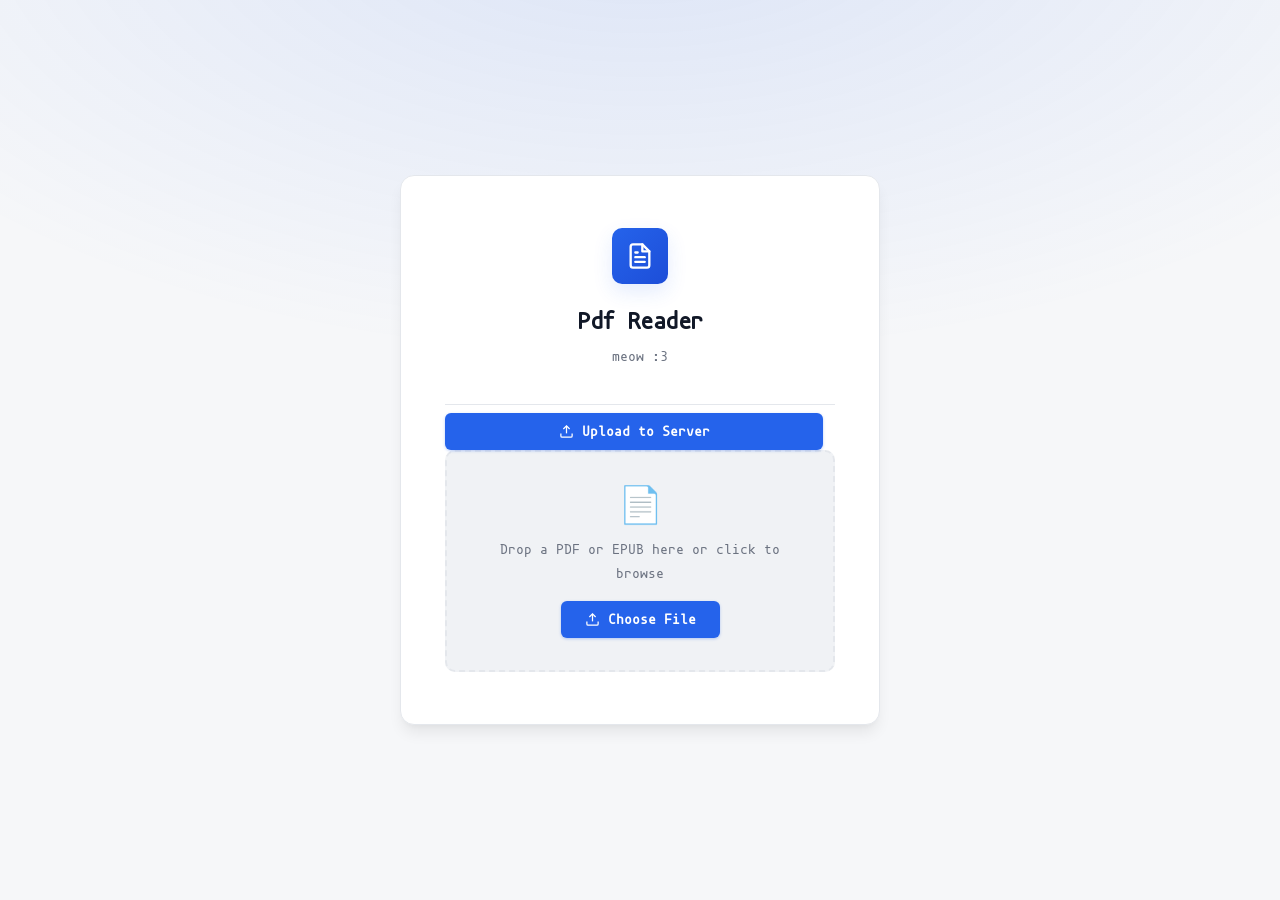
==== commit 3fd670d8: "Fix EPUB search + races, perf pass, themes/highlights, mobile UI - EPUB search: manual spine scan (e" ====
--- a/index.html
+++ b/index.html
@@ -114,6 +114,17 @@
             <button class="icon-btn" id="theme-toggle-btn" title="Toggle dark mode">
                 <svg id="theme-icon-sun" viewBox="0 0 24 24" fill="none" stroke="currentColor" stroke-width="2"><circle cx="12" cy="12" r="5"/><line x1="12" y1="1" x2="12" y2="3"/><line x1="12" y1="21" x2="12" y2="23"/><line x1="4.22" y1="4.22" x2="5.64" y2="5.64"/><line x1="18.36" y1="18.36" x2="19.78" y2="19.78"/><line x1="1" y1="12" x2="3" y2="12"/><line x1="21" y1="12" x2="23" y2="12"/><line x1="4.22" y1="19.78" x2="5.64" y2="18.36"/><line x1="18.36" y1="5.64" x2="19.78" y2="4.22"/></svg>
                 <svg id="theme-icon-moon" viewBox="0 0 24 24" fill="none" stroke="currentColor" stroke-width="2" style="display:none"><path d="M21 12.79A9 9 0 1 1 11.21 3 7 7 0 0 0 21 12.79z"/></svg>
+            </button>
+
+            <!-- Focus mode -->
+            <button class="icon-btn" id="focus-mode-btn" title="Focus mode — dim everything but the active line (F)">
+                <svg viewBox="0 0 24 24" fill="none" stroke="currentColor" stroke-width="2" stroke-linecap="round" stroke-linejoin="round">
+                    <path d="M3 8V5a2 2 0 0 1 2-2h3"/>
+                    <path d="M16 3h3a2 2 0 0 1 2 2v3"/>
+                    <path d="M21 16v3a2 2 0 0 1-2 2h-3"/>
+                    <path d="M8 21H5a2 2 0 0 1-2-2v-3"/>
+                    <circle cx="12" cy="12" r="3"/>
+                </svg>
             </button>
 
             <!-- Close file -->
@@ -258,7 +269,7 @@
 
                                 <div id="save-range-row" class="page-range-row" style="display:none">
                                     <label>Pages</label>
-                                    <input type="text" id="page-range-input" class="page-range-input" placeholder="e.g. 5-10">
+                                    <input type="text" id="page-range-input" class="page-range-input" placeholder="e.g. 5-10 or 7">
                                     <button id="download-range-btn" class="btn-download" style="margin-top:0;width:auto;padding:6px 12px">
                                         <svg width="13" height="13" viewBox="0 0 24 24" fill="none" stroke="currentColor" stroke-width="2.5"><path d="M21 15v4a2 2 0 0 1-2 2H5a2 2 0 0 1-2-2v-4"/><polyline points="7 10 12 15 17 10"/><line x1="12" y1="15" x2="12" y2="3"/></svg>
                                         Go
@@ -280,7 +291,7 @@
                                     <div style="font-size:12px; font-weight:600; color:var(--text-secondary); margin-bottom:6px;">Manage Cache</div>
                                     <div class="page-range-row">
                                         <label>Delete pages</label>
-                                        <input type="text" id="delete-range-input" class="page-range-input" placeholder="e.g. 5-10" style="flex:1;">
+                                        <input type="text" id="delete-range-input" class="page-range-input" placeholder="e.g. 5-10 or 7" style="flex:1;">
                                         <button id="delete-range-btn" class="btn-sm" style="background:var(--danger-soft);color:var(--danger);border-color:var(--danger);">Delete</button>
                                     </div>
                                     <div id="delete-status" style="font-size:11px;color:var(--text-tertiary);margin-top:4px;"></div>
@@ -333,6 +344,15 @@
 		   <option value="rosepine-dawn">Rosé Pine Dawn</option>
 		   <option value="paper">Paper</option>
 		   <option value="midnight">Midnight</option>
+		   <option value="one-dark">One Dark</option>
+		   <option value="kanagawa">Kanagawa</option>
+		   <option value="night-owl">Night Owl</option>
+		   <option value="material-ocean">Material Ocean</option>
+		   <option value="synthwave">Synthwave '84</option>
+		   <option value="github-light">GitHub Light</option>
+		   <option value="github-dark">GitHub Dark</option>
+		   <option value="catppuccin-latte">Catppuccin Latte</option>
+		   <option value="nord-light">Nord Light</option>
 		</select>
 	</div>
 
@@ -348,8 +368,36 @@
                                 <button class="hl-preset" data-color="rgba(239,68,68,0.32)" data-label="Red" style="background:rgba(239,68,68,0.55)" title="Red"></button>
                                 <button class="hl-preset" data-color="rgba(168,85,247,0.32)" data-label="Purple" style="background:rgba(168,85,247,0.55)" title="Purple"></button>
                                 <button class="hl-preset" data-color="rgba(251,146,60,0.35)" data-label="Orange" style="background:rgba(251,146,60,0.6)" title="Orange"></button>
-                            </div>
-
+                                <button class="hl-preset" data-color="rgba(236,72,153,0.32)" data-label="Pink" style="background:rgba(236,72,153,0.55)" title="Pink"></button>
+                                <button class="hl-preset" data-color="rgba(255,105,180,0.35)" data-label="Hot Pink" style="background:rgba(255,105,180,0.6)" title="Hot Pink"></button>
+                                <button class="hl-preset" data-color="rgba(244,63,94,0.32)" data-label="Rose" style="background:rgba(244,63,94,0.55)" title="Rose"></button>
+                                <button class="hl-preset" data-color="rgba(217,70,239,0.30)" data-label="Fuchsia" style="background:rgba(217,70,239,0.5)" title="Fuchsia"></button>
+                                <button class="hl-preset" data-color="rgba(139,92,246,0.32)" data-label="Violet" style="background:rgba(139,92,246,0.55)" title="Violet"></button>
+                                <button class="hl-preset" data-color="rgba(167,139,250,0.38)" data-label="Lavender" style="background:rgba(167,139,250,0.65)" title="Lavender"></button>
+                                <button class="hl-preset" data-color="rgba(99,102,241,0.30)" data-label="Indigo" style="background:rgba(99,102,241,0.5)" title="Indigo"></button>
+                                <button class="hl-preset" data-color="rgba(37,99,235,0.30)" data-label="Royal Blue" style="background:rgba(37,99,235,0.5)" title="Royal Blue"></button>
+                                <button class="hl-preset" data-color="rgba(14,165,233,0.32)" data-label="Sky" style="background:rgba(14,165,233,0.55)" title="Sky"></button>
+                                <button class="hl-preset" data-color="rgba(6,182,212,0.32)" data-label="Cyan" style="background:rgba(6,182,212,0.55)" title="Cyan"></button>
+                                <button class="hl-preset" data-color="rgba(20,184,166,0.33)" data-label="Teal" style="background:rgba(20,184,166,0.55)" title="Teal"></button>
+                                <button class="hl-preset" data-color="rgba(64,224,208,0.35)" data-label="Turquoise" style="background:rgba(64,224,208,0.6)" title="Turquoise"></button>
+                                <button class="hl-preset" data-color="rgba(52,211,153,0.38)" data-label="Mint" style="background:rgba(52,211,153,0.65)" title="Mint"></button>
+                                <button class="hl-preset" data-color="rgba(132,204,22,0.35)" data-label="Lime" style="background:rgba(132,204,22,0.6)" title="Lime"></button>
+                                <button class="hl-preset" data-color="rgba(134,148,42,0.35)" data-label="Olive" style="background:rgba(134,148,42,0.6)" title="Olive"></button>
+                                <button class="hl-preset" data-color="rgba(161,98,7,0.32)" data-label="Brown" style="background:rgba(161,98,7,0.55)" title="Brown"></button>
+                                <button class="hl-preset" data-color="rgba(159,18,57,0.32)" data-label="Maroon" style="background:rgba(159,18,57,0.55)" title="Maroon"></button>
+                                <button class="hl-preset" data-color="rgba(251,113,133,0.35)" data-label="Salmon" style="background:rgba(251,113,133,0.6)" title="Salmon"></button>
+                                <button class="hl-preset" data-color="rgba(255,127,80,0.35)" data-label="Coral" style="background:rgba(255,127,80,0.6)" title="Coral"></button>
+                                <button class="hl-preset" data-color="rgba(100,116,139,0.30)" data-label="Steel Gray" style="background:rgba(100,116,139,0.5)" title="Steel Gray"></button>
+                                <button class="hl-preset" data-color="rgba(255,255,255,0.45)" data-label="White" style="background:#fff;box-shadow:inset 0 0 0 1px var(--border)" title="White"></button>
+                            </div>
+
+                            <div class="toggle-row">
+                                <span class="toggle-label">Focus mode <span style="color:var(--text-tertiary);font-weight:400">— dim everything else</span></span>
+                                <label class="switch">
+                                    <input type="checkbox" id="focus-mode-toggle">
+                                    <span class="slider"></span>
+                                </label>
+                            </div>
                             <div class="toggle-row">
                                 <span class="toggle-label">Show outline ring</span>
                                 <label class="switch">
@@ -372,7 +420,7 @@
 							<div class="control-section">
 								<div class="control-label">Side Margins <span id="epub-padding-val">28px</span></div>
 								<div class="slider-row">
-									<input type="range" id="epub-padding-slider" min="0" max="80" step="4" value="28">
+									<input type="range" id="epub-padding-slider" min="0" max="200" step="4" value="28">
 								</div>
 							</div>
 
--- a/static/style.css
+++ b/static/style.css
@@ -102,16 +102,20 @@
 
 /* ─── Welcome Screen ─── */
 #welcome-screen {
+    /* Scrollable on small screens: the card can exceed the viewport height
+       (upload + drop zone + server library), so we must never clip it.
+       (display:flex comes from .screen.active) */
     justify-content: center;
-    align-items: center;
+    overflow-y: auto;
+    overflow-x: hidden;
+    -webkit-overflow-scrolling: touch;
     background: var(--bg);
     position: relative;
-    overflow: hidden;
 }
 
 #welcome-screen::before {
     content: '';
-    position: absolute;
+    position: fixed; /* stay put while the card scrolls */
     inset: 0;
     background: radial-gradient(ellipse 70% 50% at 50% -10%, var(--accent-glow), transparent);
     pointer-events: none;
@@ -127,6 +131,10 @@
     text-align: center;
     box-shadow: var(--shadow-lg);
     position: relative;
+    /* margin:auto centers the card when it fits and degrades to normal
+       flow (scrollable) when it's taller than the screen — plain
+       align-items:center would clip both edges instead. */
+    margin: auto;
 }
 
 .welcome-logo {
@@ -974,6 +982,8 @@
     width: 100% !important;
     max-width: 100% !important;
     overflow-x: hidden !important;
+    background: var(--bg);
+
 }
 
 #epub-viewer {
@@ -1637,6 +1647,57 @@
 }
 
 @media (max-width: 480px) {
+    /* ─── Welcome screen on phones ───
+       The desktop card (52px/44px padding + 220px library list) overflows a
+       phone viewport. Tighten spacing, shrink type, give the library list a
+       viewport-relative height and comfortable touch targets. */
+    .welcome-card {
+        padding: 28px 18px;
+        width: calc(100% - 20px);
+        border-radius: var(--radius-md);
+    }
+    .welcome-logo {
+        width: 46px;
+        height: 46px;
+        margin-bottom: 14px;
+    }
+    .welcome-logo svg {
+        width: 22px;
+        height: 22px;
+    }
+    .welcome-card h1 {
+        font-size: 19px;
+        margin-bottom: 6px;
+    }
+    .welcome-card p {
+        font-size: 13px;
+        margin-bottom: 18px;
+    }
+    .drop-zone {
+        padding: 20px 12px;
+    }
+    .drop-zone .drop-icon {
+        font-size: 28px;
+        margin-bottom: 8px;
+    }
+    #server-pdf-section {
+        margin-top: 16px !important;
+    }
+    #server-pdf-list {
+        max-height: min(220px, 38vh) !important; /* beats the inline style in index.html */
+        padding: 4px;
+    }
+    .server-pdf-item {
+        padding: 12px;   /* ≥44px touch target with the icon */
+        gap: 10px;
+    }
+    .server-pdf-item-name {
+        font-size: 14px;
+        white-space: normal;       /* long titles wrap instead of hiding */
+        word-break: break-word;
+        line-height: 1.35;
+    }
+
     .topbar-filename {
         display: none;
     }
@@ -2114,3 +2175,132 @@
     width: 0px !important;
     background: transparent !important;
 }
+/* ─── HIDE MAIN DOCUMENT SCROLLBAR ─── */
+.pdf-viewer-area {
+    scrollbar-width: none !important;          /* Firefox */
+    -ms-overflow-style: none !important;       /* IE / Edge */
+}
+
+.pdf-viewer-area::-webkit-scrollbar {
+    display: none !important;
+    width: 0 !important;
+    height: 0 !important;
+    background: transparent !important;
+}
+
+.pdf-viewer-area::-webkit-scrollbar-track,
+.pdf-viewer-area::-webkit-scrollbar-thumb {
+    display: none !important;
+    background: transparent !important;
+}
+/* ─── HIDE EPUB IFRAME SCROLLBARS (OUTER CONTAINER) ─── */
+#epub-container,
+#epub-viewer,
+#epub-viewer iframe {
+    scrollbar-width: none !important;
+    -ms-overflow-style: none !important;
+    overflow: hidden !important;
+}
+
+#epub-container::-webkit-scrollbar,
+#epub-viewer::-webkit-scrollbar,
+#epub-viewer iframe::-webkit-scrollbar {
+    display: none !important;
+    width: 0 !important;
+    height: 0 !important;
+    background: transparent !important;
+}
+
+/* ─── Extended Themes ─── */
+
+body.theme-one-dark {
+    --bg: #282c34; --surface: #21252b; --surface-2: #3e4451; --border: #5c6370; --border-focus: #61afef;
+    --brand: #61afef; --accent: #61afef; --accent-soft: #2c313a; --accent-glow: rgba(97,175,239,0.12);
+    --text-primary: #d7dae0; --text-secondary: #abb2bf; --text-tertiary: #828997;
+    --danger: #e06c75; --danger-soft: #2a1214; --success: #98c379; --warning: #e5c07b;
+    --shadow-sm: 0 1px 3px rgba(0,0,0,0.3); --shadow-md: 0 4px 6px rgba(0,0,0,0.4); --shadow-lg: 0 10px 15px rgba(0,0,0,0.5);
+    --toc-chapter-bg: rgba(97,175,239,0.08); --toc-chapter-border: rgba(97,175,239,0.2);
+    --toc-subtopic-color: #abb2bf; --toc-subsub-color: #828997; --toc-line-color: #5c6370;
+    --pdf-filter: invert(0.9) hue-rotate(190deg) saturate(0.85) brightness(0.95);
+}
+body.theme-kanagawa {
+    --bg: #1f1f28; --surface: #2a2a37; --surface-2: #363646; --border: #44445a; --border-focus: #7e9cd8;
+    --brand: #7e9cd8; --accent: #7e9cd8; --accent-soft: #2a2a37; --accent-glow: rgba(126,156,216,0.12);
+    --text-primary: #dcd7ba; --text-secondary: #c8c093; --text-tertiary: #727169;
+    --danger: #e46876; --danger-soft: #2a1520; --success: #98bb6c; --warning: #ffa066;
+    --shadow-sm: 0 1px 3px rgba(0,0,0,0.3); --shadow-md: 0 4px 6px rgba(0,0,0,0.4); --shadow-lg: 0 10px 15px rgba(0,0,0,0.5);
+    --toc-chapter-bg: rgba(126,156,216,0.08); --toc-chapter-border: rgba(126,156,216,0.2);
+    --toc-subtopic-color: #c8c093; --toc-subsub-color: #727169; --toc-line-color: #44445a;
+    --pdf-filter: invert(0.88) sepia(0.25) hue-rotate(160deg) saturate(0.8) brightness(0.92);
+}
+body.theme-night-owl {
+    --bg: #011627; --surface: #0e2d47; --surface-2: #14375a; --border: #24455f; --border-focus: #82aaff;
+    --brand: #82aaff; --accent: #82aaff; --accent-soft: #0e2d47; --accent-glow: rgba(130,170,255,0.12);
+    --text-primary: #d6deeb; --text-secondary: #a1bccb; --text-tertiary: #637777;
+    --danger: #ef5350; --danger-soft: #2a1114; --success: #addb67; --warning: #ffcb8b;
+    --shadow-sm: 0 1px 3px rgba(0,0,0,0.35); --shadow-md: 0 4px 6px rgba(0,0,0,0.45); --shadow-lg: 0 10px 15px rgba(0,0,0,0.55);
+    --toc-chapter-bg: rgba(130,170,255,0.08); --toc-chapter-border: rgba(130,170,255,0.2);
+    --toc-subtopic-color: #a1bccb; --toc-subsub-color: #637777; --toc-line-color: #24455f;
+    --pdf-filter: invert(0.9) hue-rotate(180deg) saturate(1.1) brightness(0.95);
+}
+body.theme-material-ocean {
+    --bg: #0f111a; --surface: #1b2030; --surface-2: #262d40; --border: #394356; --border-focus: #84ffff;
+    --brand: #84ffff; --accent: #84ffff; --accent-soft: #1b2030; --accent-glow: rgba(132,255,255,0.1);
+    --text-primary: #e3e6ee; --text-secondary: #9fabdb; --text-tertiary: #6d7da8;
+    --danger: #f07178; --danger-soft: #2a1418; --success: #c3e88d; --warning: #ffcb6b;
+    --shadow-sm: 0 1px 3px rgba(0,0,0,0.35); --shadow-md: 0 4px 6px rgba(0,0,0,0.45); --shadow-lg: 0 10px 15px rgba(0,0,0,0.55);
+    --toc-chapter-bg: rgba(132,255,255,0.07); --toc-chapter-border: rgba(132,255,255,0.18);
+    --toc-subtopic-color: #9fabdb; --toc-subsub-color: #6d7da8; --toc-line-color: #394356;
+    --pdf-filter: invert(0.9) hue-rotate(200deg) saturate(1.1) brightness(0.93);
+}
+body.theme-synthwave {
+    --bg: #262335; --surface: #2e2a45; --surface-2: #38325a; --border: #4a4668; --border-focus: #ff7edb;
+    --brand: #ff7edb; --accent: #ff7edb; --accent-soft: #2e2a45; --accent-glow: rgba(255,126,219,0.14);
+    --text-primary: #dedbf0; --text-secondary: #b6b1d9; --text-tertiary: #8e87b0;
+    --danger: #fe4450; --danger-soft: #2a0e14; --success: #72f1b8; --warning: #fede5d;
+    --shadow-sm: 0 1px 3px rgba(0,0,0,0.35); --shadow-md: 0 4px 6px rgba(0,0,0,0.45); --shadow-lg: 0 10px 15px rgba(0,0,0,0.55);
+    --toc-chapter-bg: rgba(255,126,219,0.08); --toc-chapter-border: rgba(255,126,219,0.22);
+    --toc-subtopic-color: #b6b1d9; --toc-subsub-color: #8e87b0; --toc-line-color: #4a4668;
+    --pdf-filter: invert(0.9) hue-rotate(280deg) saturate(1.4) brightness(0.9);
+}
+body.theme-github-light {
+    --bg: #ffffff; --surface: #f6f8fa; --surface-2: #eaeef2; --border: #d0d7de; --border-focus: #0969da;
+    --brand: #0969da; --accent: #0969da; --accent-soft: #ddf4ff; --accent-glow: rgba(9,105,218,0.08);
+    --text-primary: #1f2328; --text-secondary: #59636e; --text-tertiary: #818b98;
+    --danger: #cf222e; --danger-soft: #ffebe9; --success: #1a7f37; --warning: #9a6700;
+    --shadow-sm: 0 1px 3px rgba(31,35,40,0.08); --shadow-md: 0 4px 6px rgba(31,35,40,0.1); --shadow-lg: 0 10px 15px rgba(31,35,40,0.12);
+    --toc-chapter-bg: rgba(9,105,218,0.06); --toc-chapter-border: rgba(9,105,218,0.18);
+    --toc-subtopic-color: #59636e; --toc-subsub-color: #818b98; --toc-line-color: #d0d7de;
+    --pdf-filter: sepia(0.06) brightness(1.01);
+}
+body.theme-catppuccin-latte {
+    --bg: #eff1f5; --surface: #e6e9ef; --surface-2: #dce0e8; --border: #bcc0cc; --border-focus: #8839ef;
+    --brand: #8839ef; --accent: #8839ef; --accent-soft: #e6e9ef; --accent-glow: rgba(136,57,239,0.08);
+    --text-primary: #4c4f69; --text-secondary: #5c5f77; --text-tertiary: #8c8fa1;
+    --danger: #d20f39; --danger-soft: #feecee; --success: #40a02b; --warning: #df8e1d;
+    --shadow-sm: 0 1px 3px rgba(76,79,105,0.08); --shadow-md: 0 4px 6px rgba(76,79,105,0.1); --shadow-lg: 0 10px 15px rgba(76,79,105,0.12);
+    --toc-chapter-bg: rgba(136,57,239,0.06); --toc-chapter-border: rgba(136,57,239,0.18);
+    --toc-subtopic-color: #5c5f77; --toc-subsub-color: #8c8fa1; --toc-line-color: #bcc0cc;
+    --pdf-filter: none;
+}
+body.theme-nord-light {
+    --bg: #eceff4; --surface: #e5e9f0; --surface-2: #d8dee9; --border: #c9d1dc; --border-focus: #5e81ac;
+    --brand: #5e81ac; --accent: #5e81ac; --accent-soft: #e5e9f0; --accent-glow: rgba(94,129,172,0.1);
+    --text-primary: #2e3440; --text-secondary: #434c5e; --text-tertiary: #7b88a1;
+    --danger: #bf616a; --danger-soft: #fbeaec; --success: #567d2d; --warning: #9c7500;
+    --shadow-sm: 0 1px 3px rgba(46,52,64,0.08); --shadow-md: 0 4px 6px rgba(46,52,64,0.1); --shadow-lg: 0 10px 15px rgba(46,52,64,0.12);
+    --toc-chapter-bg: rgba(94,129,172,0.07); --toc-chapter-border: rgba(94,129,172,0.18);
+    --toc-subtopic-color: #434c5e; --toc-subsub-color: #7b88a1; --toc-line-color: #c9d1dc;
+    --pdf-filter: none;
+}
+
+body.theme-github-dark {
+    --bg: #0d1117; --surface: #161b22; --surface-2: #21262d; --border: #30363d; --border-focus: #58a6ff;
+    --brand: #58a6ff; --accent: #58a6ff; --accent-soft: #161b22; --accent-glow: rgba(88,166,255,0.12);
+    --text-primary: #e6edf3; --text-secondary: #b0bac4; --text-tertiary: #8b949e;
+    --danger: #f85149; --danger-soft: #25171c; --success: #3fb950; --warning: #d29922;
+    --shadow-sm: 0 1px 3px rgba(1,4,9,0.3); --shadow-md: 0 4px 6px rgba(1,4,9,0.4); --shadow-lg: 0 10px 15px rgba(1,4,9,0.5);
+    --toc-chapter-bg: rgba(88,166,255,0.08); --toc-chapter-border: rgba(88,166,255,0.2);
+    --toc-subtopic-color: #b0bac4; --toc-subsub-color: #8b949e; --toc-line-color: #30363d;
+    --pdf-filter: invert(0.88) hue-rotate(180deg) brightness(0.95);
+}
